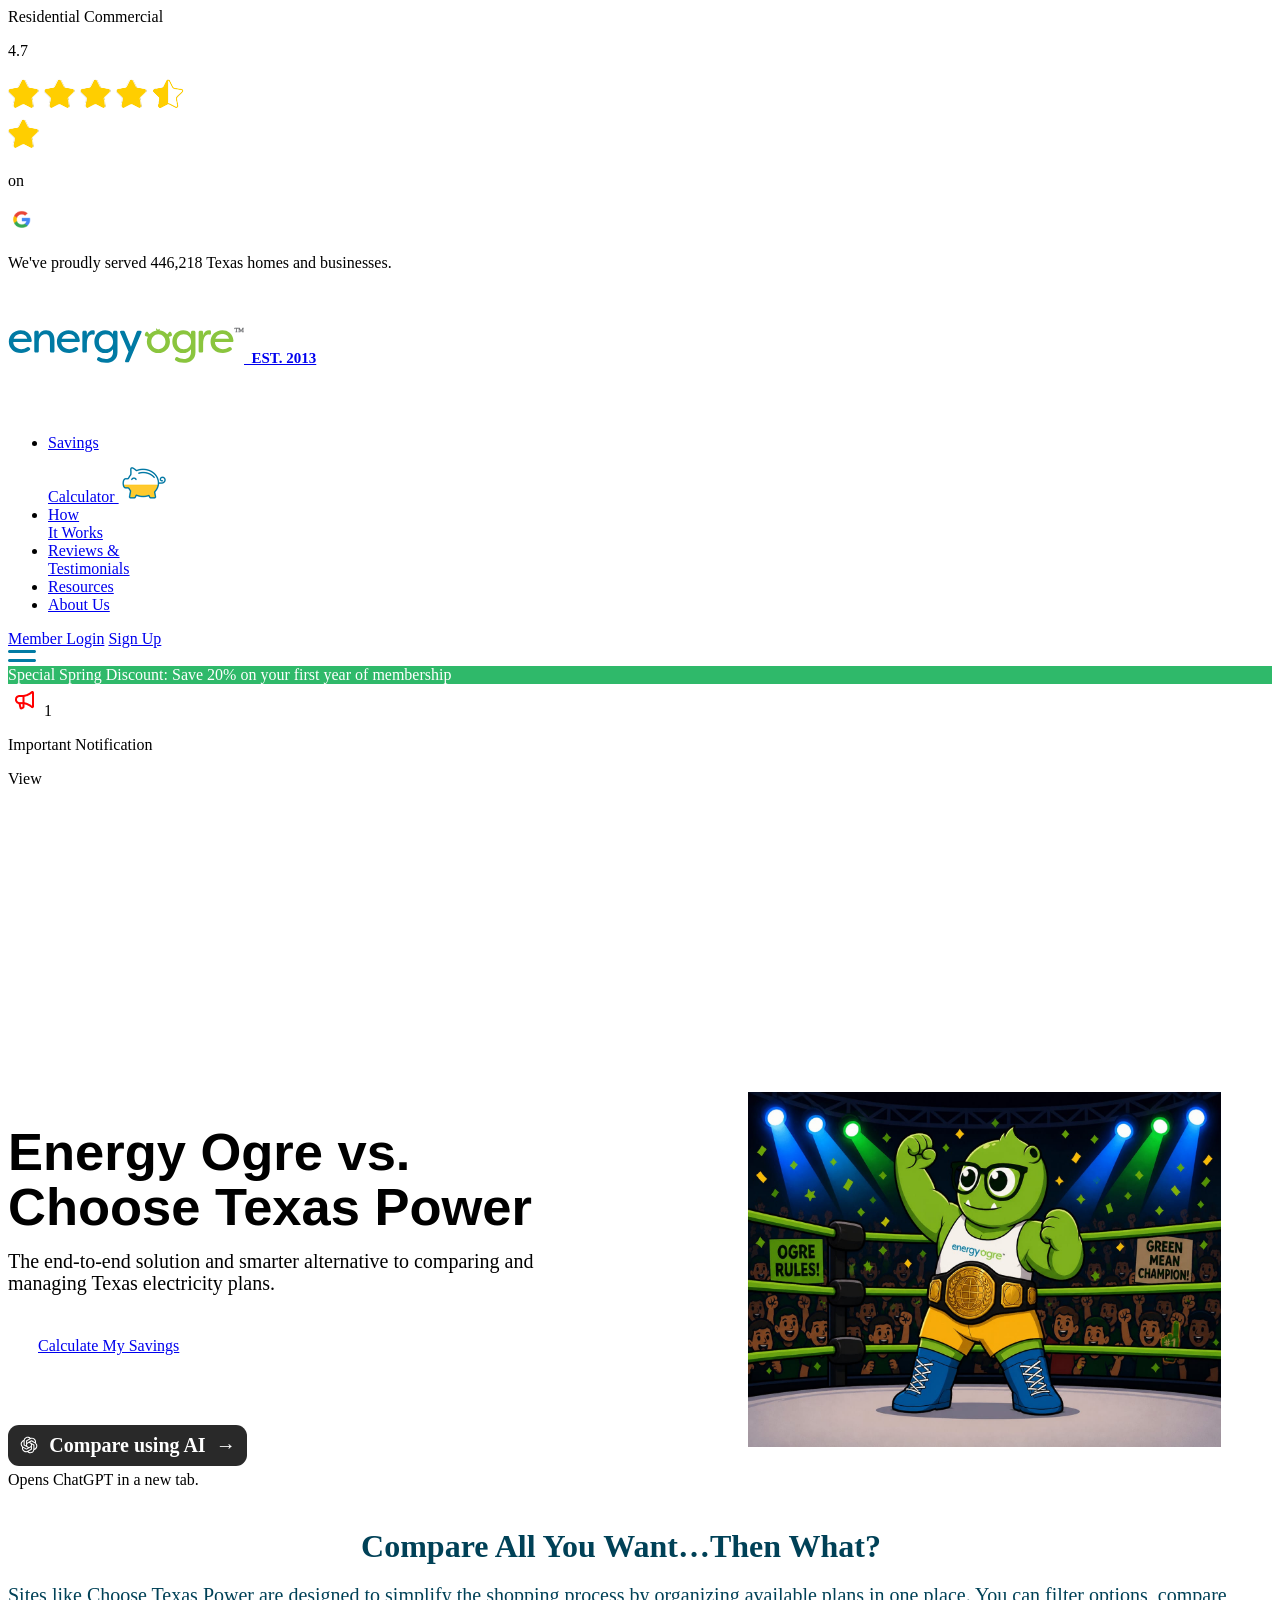
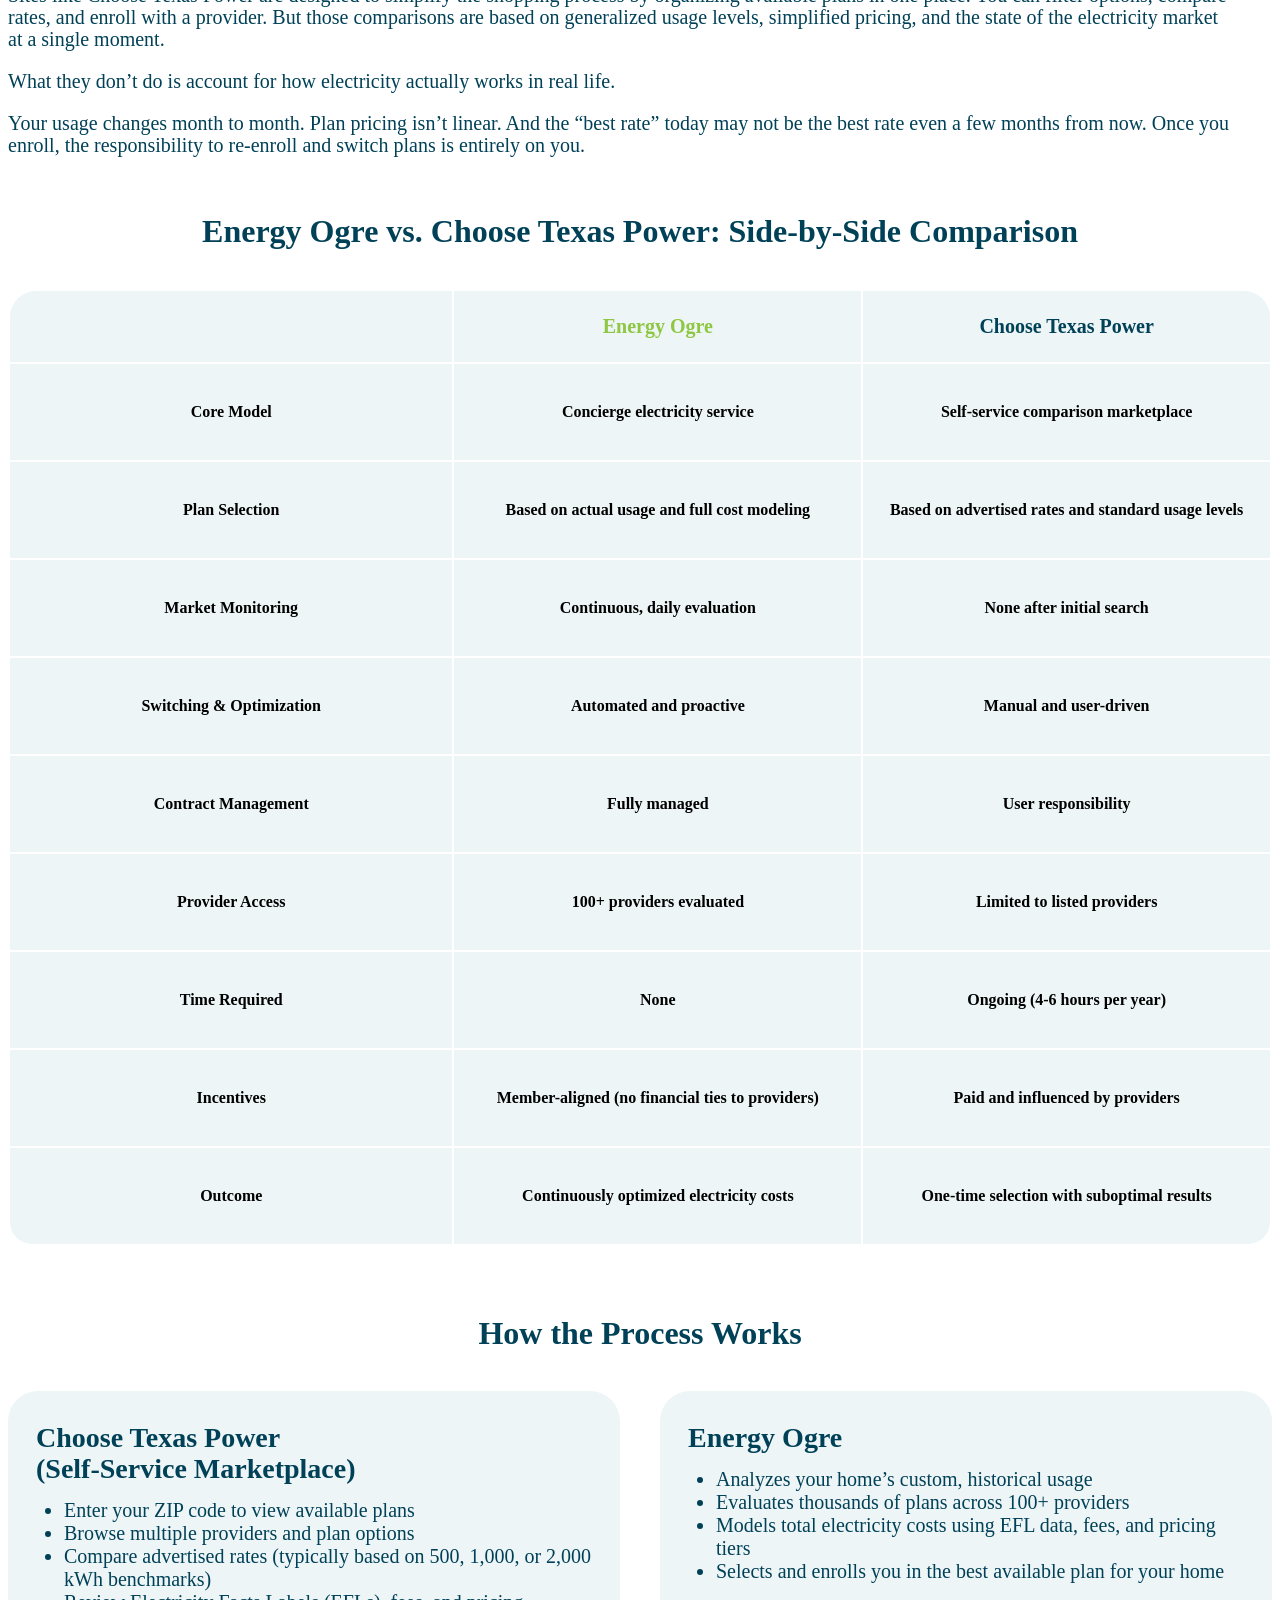
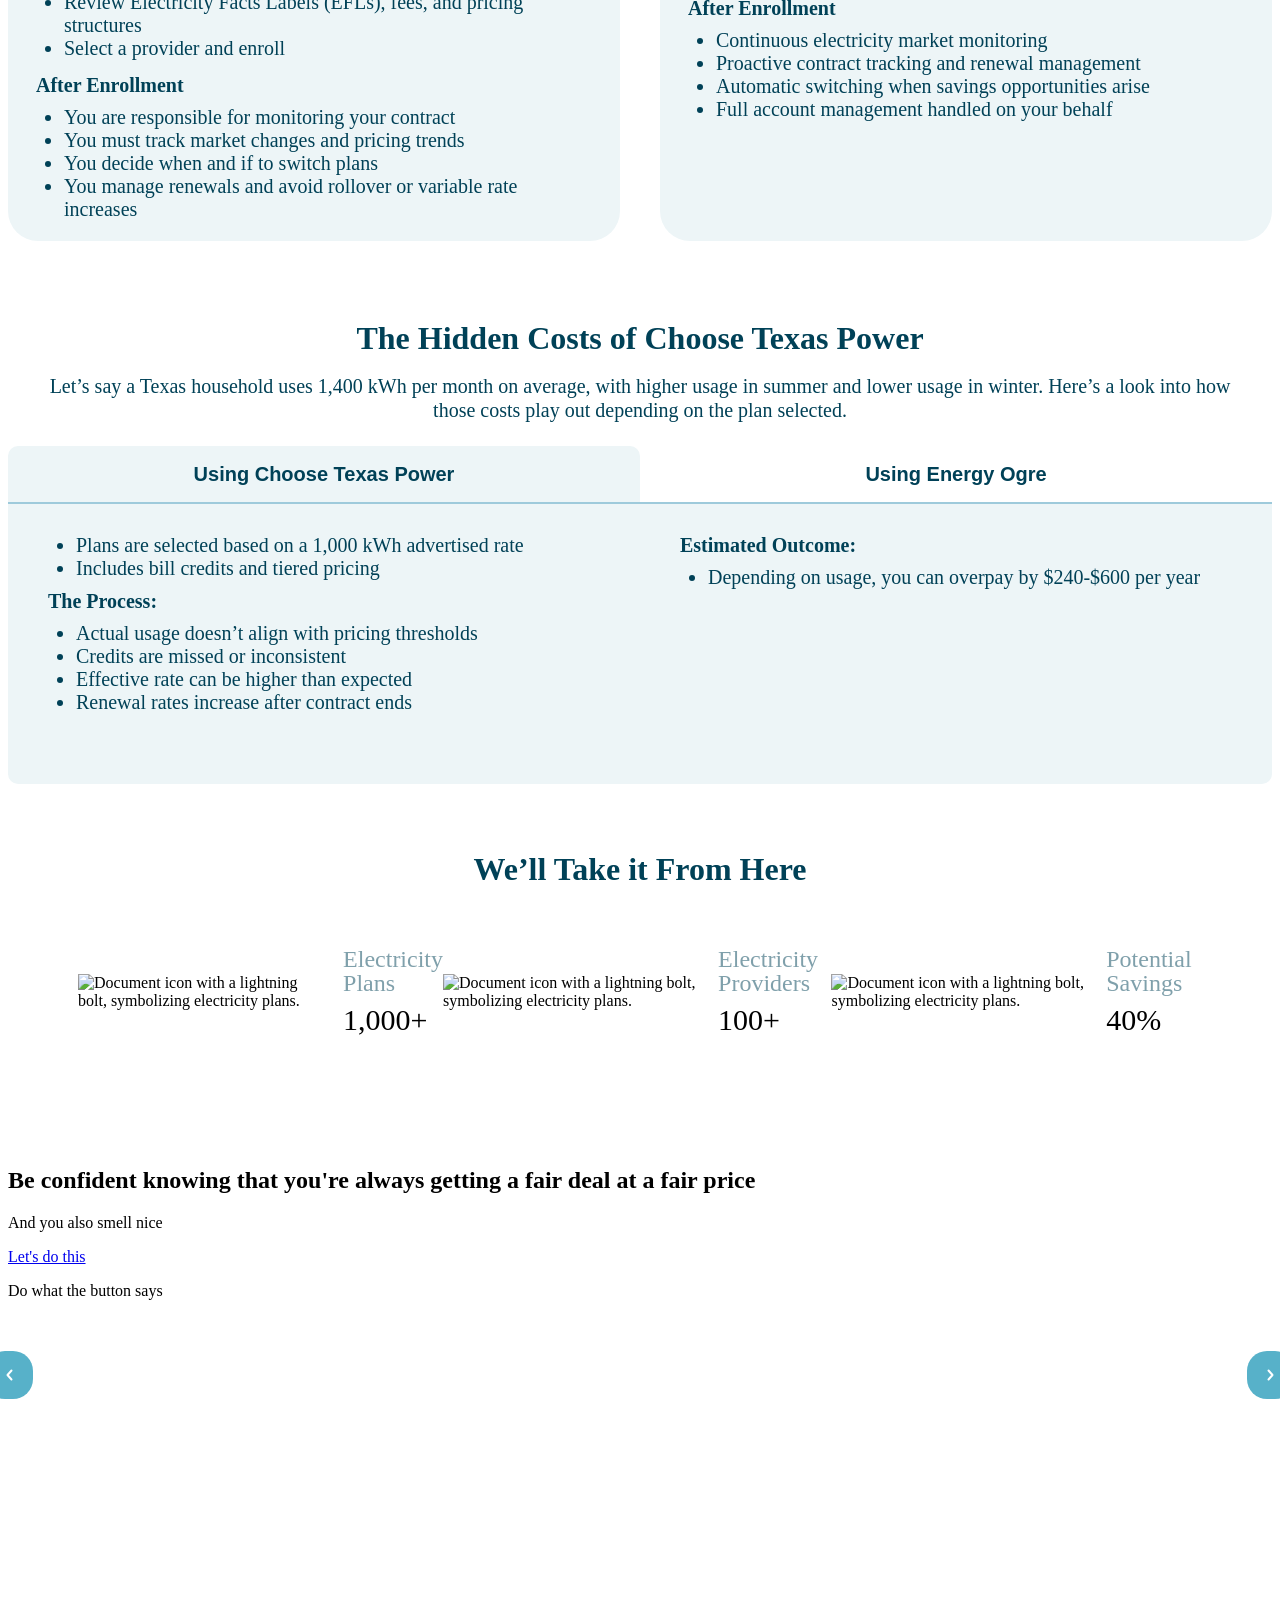
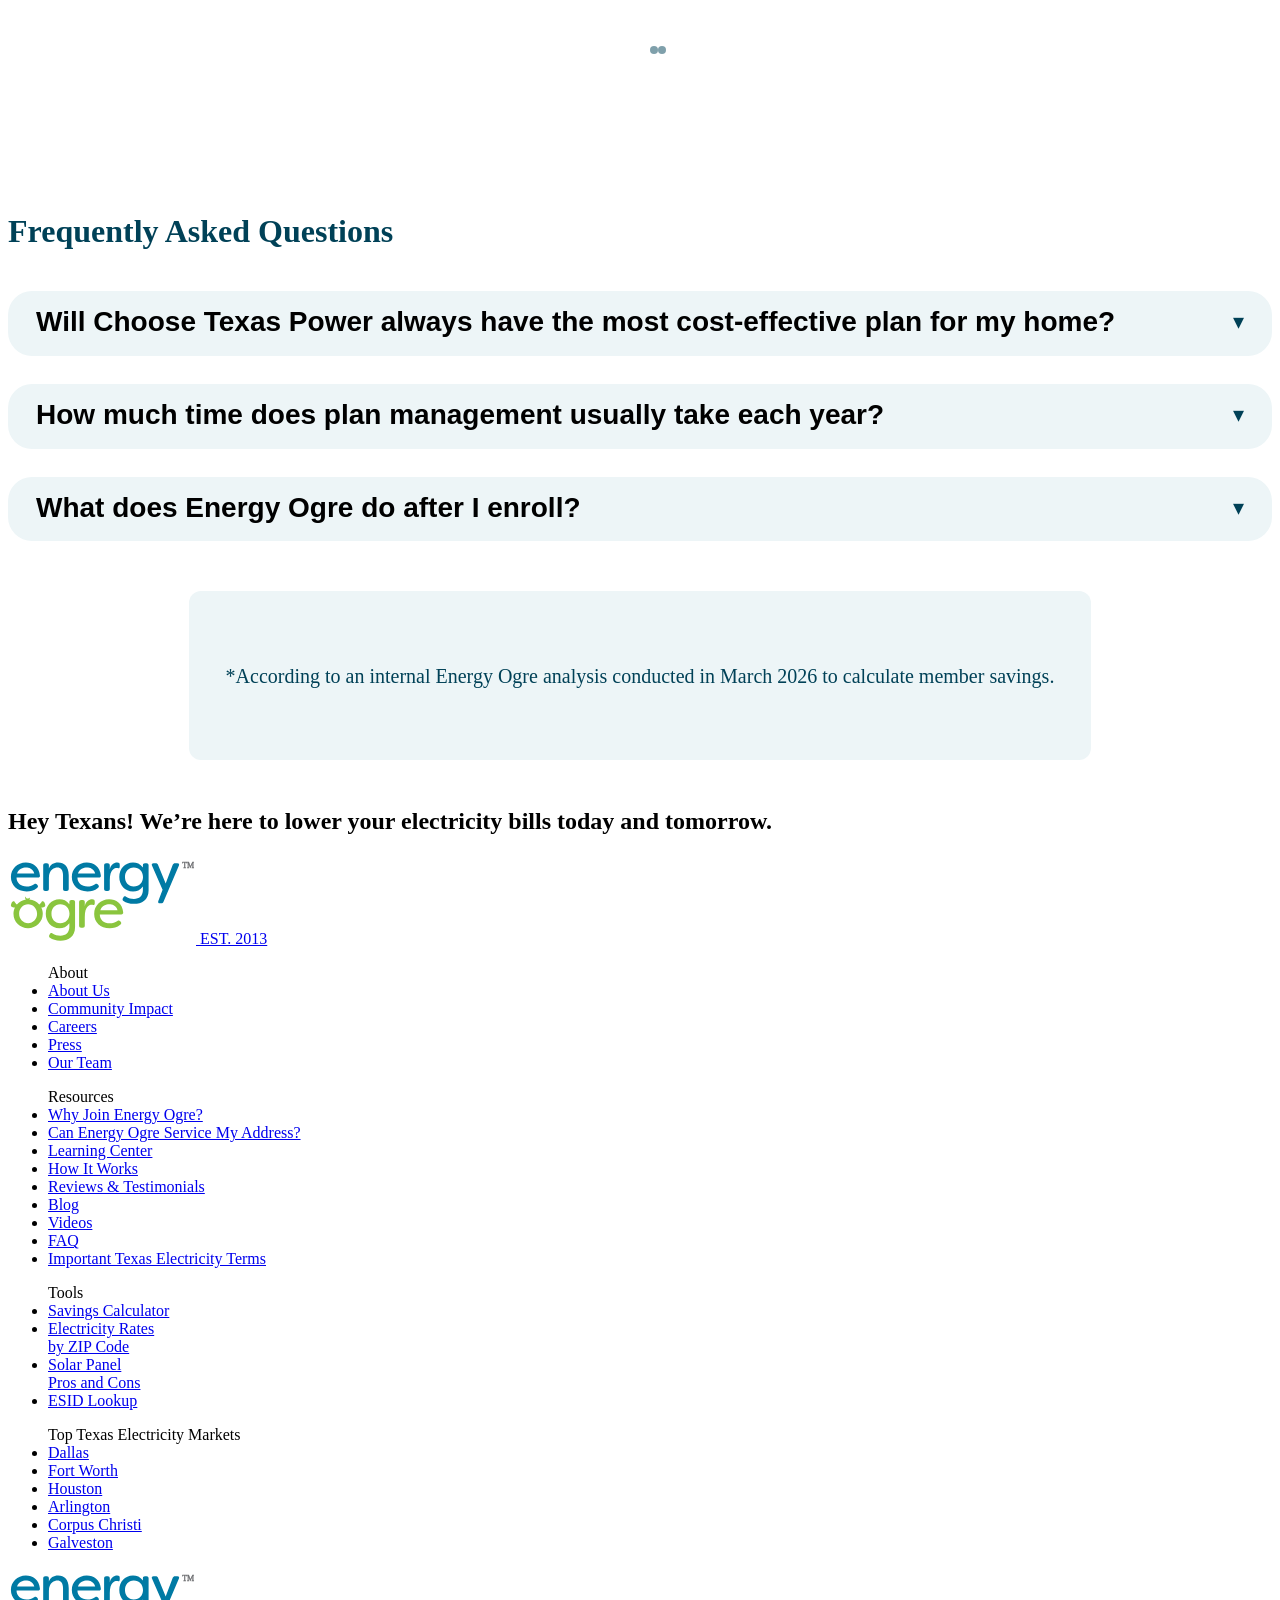
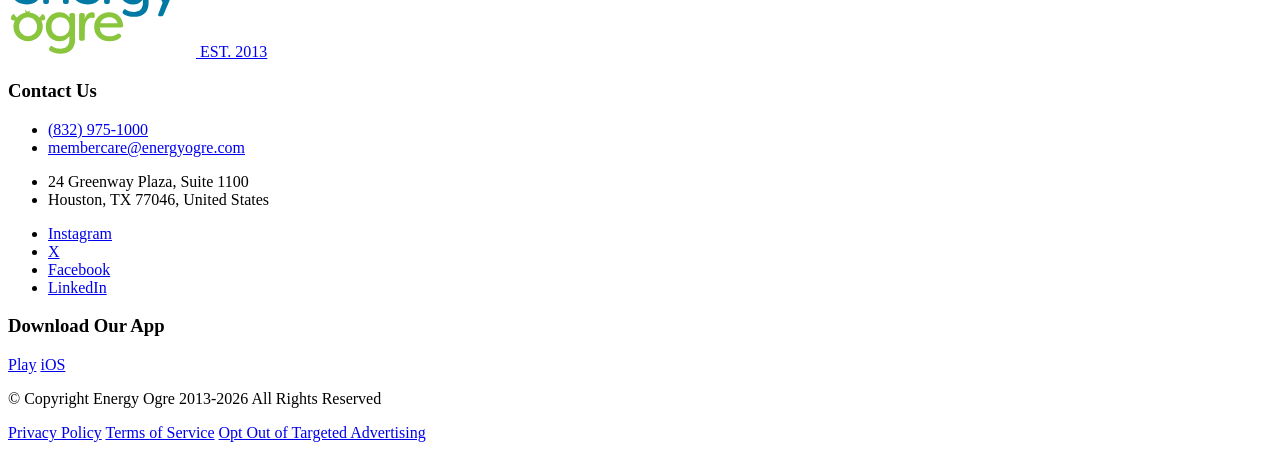
==== pages/energy-ogre-vs-choose-texas-power.html @ 975441cb "Page updates" ====
<!doctype html>
<html lang="en">
<head>
  <meta charset="utf-8">
  <meta name="viewport" content="width=device-width, initial-scale=1">
  <title>Energy Ogre vs. Choose Texas Power | Stop Overpaying for Electricity</title>
  <meta name="description" content="Compare Energy Ogre vs. Choose Texas Power and see why not using a management service may limit your savings.">
  <link rel="stylesheet" href="https://www.energyogre.com/Content/fonts/GT/style.min.css">
  <link rel="stylesheet" href="https://www.energyogre.com/Content/css/global.min.css?2026.4.29.2141">
  <link rel="stylesheet" href="https://www.energyogre.com/Content/css/aos.min.css?2026.4.29.2141">
  <link rel="stylesheet" href="https://www.energyogre.com/Content/css/swiper.min.css?2026.4.29.2141">
  <link rel="stylesheet" href="./shared-header-footer.css">
  <link rel="stylesheet" href="./templates.css">
</head>
<body class="page-shell choose-texas-power-page txu-page">
  <div data-shared-header></div>

  <main>
    <section class="hero-compare hero-compare--txu" data-aos="fade-up">
      <div class="container hero-grid hero-grid--txu">
        <div class="hero-copy hero-copy--txu">
          <h1>Energy Ogre vs.<br>Choose Texas Power</h1>
          <p class="large">The end-to-end solution and smarter alternative to comparing and managing Texas electricity plans.</p>
          <a class="btn btn-primary hero-btn-primary" href="https://www.energyogre.com/savings">Calculate My Savings</a>
          <div class="hero-ai-wrap">
            <a class="hero-ai-btn" href="https://chatgpt.com/" target="_blank" rel="noopener noreferrer">
              <img src="../assets/icon-openai-symbol.svg" alt="" aria-hidden="true">
              <span>Compare using AI</span>
              <span aria-hidden="true">→</span>
            </a>
            <p>Opens ChatGPT in a new tab.</p>
          </div>
        </div>
        <div class="hero-image-card">
          <img src="../assets/eo-1.jpg" alt="Energy Ogre mascot in boxing ring">
        </div>
      </div>
    </section>

    <section class="cmp-section cmp-section--context" data-aos="fade-up">
      <div class="container">
        <div class="comparison-context-block txu-context-block">
          <h2>Compare All You Want&hellip;Then What?</h2>
          <p>Sites like Choose Texas Power are designed to simplify the shopping process by organizing available plans in one place. You can filter options, compare rates, and enroll with a provider. But those comparisons are based on generalized usage levels, simplified pricing, and the state of the electricity market at a single moment.</p>
          <p>What they don&rsquo;t do is account for how electricity actually works in real life.</p>
          <p>Your usage changes month to month. Plan pricing isn&rsquo;t linear. And the &ldquo;best rate&rdquo; today may not be the best rate even a few months from now. Once you enroll, the responsibility to re-enroll and switch plans is entirely on you.</p>
        </div>
      </div>
    </section>

    <section class="cmp-section cmp-section--stack-intro" data-aos="fade-up">
      <div class="container stack-intro">
        <h2>Energy Ogre vs. Choose Texas Power: Side-by-Side Comparison</h2>
      </div>
    </section>

    <section class="cmp-section cmp-section--matrix" data-aos="fade-up">
      <div class="container">
        <div class="cmp-table-wrap">
          <table class="cmp-table cmp-table--feature cmp-table--matrix">
            <thead>
              <tr>
                <th></th>
                <th>Energy Ogre</th>
                <th>Choose Texas Power</th>
              </tr>
            </thead>
            <tbody>
              <tr>
                <td class="cmp-table-key">Core Model</td>
                <td><strong>Concierge electricity service</strong></td>
                <td><strong>Self-service comparison marketplace</strong></td>
              </tr>
              <tr>
                <td class="cmp-table-key">Plan Selection</td>
                <td><strong>Based on actual usage and full cost modeling</strong></td>
                <td><strong>Based on advertised rates and standard usage levels</strong></td>
              </tr>
              <tr>
                <td class="cmp-table-key">Market Monitoring</td>
                <td><strong>Continuous, daily evaluation</strong></td>
                <td><strong>None after initial search</strong></td>
              </tr>
              <tr>
                <td class="cmp-table-key">Switching &amp; Optimization</td>
                <td><strong>Automated and proactive</strong></td>
                <td><strong>Manual and user-driven</strong></td>
              </tr>
              <tr>
                <td class="cmp-table-key">Contract Management</td>
                <td><strong>Fully managed</strong></td>
                <td><strong>User responsibility</strong></td>
              </tr>
              <tr>
                <td class="cmp-table-key">Provider Access</td>
                <td><strong>100+ providers evaluated</strong></td>
                <td><strong>Limited to listed providers</strong></td>
              </tr>
              <tr>
                <td class="cmp-table-key">Time Required</td>
                <td><strong>None</strong></td>
                <td><strong>Ongoing (4-6 hours per year)</strong></td>
              </tr>
              <tr>
                <td class="cmp-table-key">Incentives</td>
                <td><strong>Member-aligned (no financial ties to providers)</strong></td>
                <td><strong>Paid and influenced by providers</strong></td>
              </tr>
              <tr>
                <td class="cmp-table-key">Outcome</td>
                <td><strong>Continuously optimized electricity costs</strong></td>
                <td><strong>One-time selection with suboptimal results</strong></td>
              </tr>
            </tbody>
          </table>
        </div>
      </div>
    </section>

    <section class="cmp-section cmp-section--process" data-aos="fade-up">
      <div class="container txu-process">
        <h2>How the Process Works</h2>
        <div class="txu-process-grid">
          <article class="txu-process-card">
            <h3>Choose Texas Power<br>(Self-Service Marketplace)</h3>
            <ul>
              <li>Enter your ZIP code to view available plans</li>
              <li>Browse multiple providers and plan options</li>
              <li>Compare advertised rates (typically based on 500, 1,000, or 2,000 kWh benchmarks)</li>
              <li>Review Electricity Facts Labels (EFLs), fees, and pricing structures</li>
              <li>Select a provider and enroll</li>
            </ul>
            <h4>After Enrollment</h4>
            <ul>
              <li>You are responsible for monitoring your contract</li>
              <li>You must track market changes and pricing trends</li>
              <li>You decide when and if to switch plans</li>
              <li>You manage renewals and avoid rollover or variable rate increases</li>
            </ul>
          </article>
          <article class="txu-process-card">
            <h3>Energy Ogre</h3>
            <ul>
              <li>Analyzes your home&rsquo;s custom, historical usage</li>
              <li>Evaluates thousands of plans across 100+ providers</li>
              <li>Models total electricity costs using EFL data, fees, and pricing tiers</li>
              <li>Selects and enrolls you in the best available plan for your home</li>
            </ul>
            <h4>After Enrollment</h4>
            <ul>
              <li>Continuous electricity market monitoring</li>
              <li>Proactive contract tracking and renewal management</li>
              <li>Automatic switching when savings opportunities arise</li>
              <li>Full account management handled on your behalf</li>
            </ul>
          </article>
        </div>
      </div>
    </section>

    <section class="cmp-section cmp-section--hidden-costs" data-aos="fade-up">
      <div class="container txu-hidden-costs">
        <h2>The Hidden Costs of Choose Texas Power</h2>
        <p class="txu-hidden-costs__intro">
          Let&rsquo;s say a Texas household uses 1,400 kWh per month on average, with higher usage in summer and lower usage in winter. Here&rsquo;s a look into how those costs play out depending on the plan selected.
        </p>
        <div class="txu-hidden-costs__tabs" role="tablist" aria-label="Usage comparison">
          <button class="txu-hidden-costs__tab txu-hidden-costs__tab--active" type="button" role="tab" aria-selected="true" aria-controls="ctp-hidden-costs-panel-site" id="ctp-hidden-costs-tab-site">Using Choose Texas Power</button>
          <button class="txu-hidden-costs__tab" type="button" role="tab" aria-selected="false" aria-controls="ctp-hidden-costs-panel-ogre" id="ctp-hidden-costs-tab-ogre">Using Energy Ogre</button>
        </div>
        <div class="txu-hidden-costs__panel txu-hidden-costs__panel--split txu-hidden-costs__panel--active" role="tabpanel" id="ctp-hidden-costs-panel-site" aria-labelledby="ctp-hidden-costs-tab-site">
          <div class="txu-hidden-costs__left">
            <ul>
              <li>Plans are selected based on a 1,000 kWh advertised rate</li>
              <li>Includes bill credits and tiered pricing</li>
            </ul>
            <h3>The Process:</h3>
            <ul>
              <li>Actual usage doesn&rsquo;t align with pricing thresholds</li>
              <li>Credits are missed or inconsistent</li>
              <li>Effective rate can be higher than expected</li>
              <li>Renewal rates increase after contract ends</li>
            </ul>
          </div>
          <div class="txu-hidden-costs__right">
            <h3>Estimated Outcome:</h3>
            <ul>
              <li>Depending on usage, you can overpay by $240-$600 per year</li>
            </ul>
          </div>
        </div>
        <div class="txu-hidden-costs__panel txu-hidden-costs__panel--split" role="tabpanel" id="ctp-hidden-costs-panel-ogre" aria-labelledby="ctp-hidden-costs-tab-ogre" hidden>
          <div class="txu-hidden-costs__left">
            <ul>
              <li>Plan selected based on your home&rsquo;s actual usage, not a single benchmark</li>
              <li>Total cost evaluated across seasonal usage around a 1,400 kWh monthly average</li>
            </ul>
            <h3>The Process:</h3>
            <ul>
              <li>Usage is modeled with EFL data, fees, and pricing tiers</li>
              <li>Misleading bill credits and gimmick plans are filtered out</li>
              <li>The market is reviewed continuously as conditions change</li>
              <li>Switching is handled automatically when savings justify it</li>
            </ul>
          </div>
          <div class="txu-hidden-costs__right">
            <h3>Estimated Outcome:</h3>
            <ul>
              <li>$974* saved per year depending on home size and usage</li>
              <li>More consistent cost across high and low usage months</li>
              <li>Fewer pricing surprises during peak periods</li>
            </ul>
          </div>
        </div>
      </div>
    </section>

    <section class="cmp-section cmp-section--handoff" data-aos="fade-up">
      <div class="container handoff-intro">
        <h2>We&rsquo;ll Take it From Here</h2>
      </div>
    </section>

    <section class="numbers" data-aos="fade-up">
      <div class="container">
        <div class="numbers-wrapper">
          <div class="numbers__item">
            <img src="https://www.energyogre.com/Content/images/icon-electricity-plans.svg" alt="Document icon with a lightning bolt, symbolizing electricity plans.">
            <div>
              <p>Electricity Plans</p>
              <div class="h4-seo">1,000+</div>
            </div>
          </div>
          <div class="numbers__item">
            <img src="https://www.energyogre.com/Content/images/icon-electricity-providers.svg" alt="Document icon with a lightning bolt, symbolizing electricity plans.">
            <div>
              <p>Electricity Providers</p>
              <div class="h4-seo">100+</div>
            </div>
          </div>
          <div class="numbers__item">
            <img src="https://www.energyogre.com/Content/images/icon-save-up.svg" alt="Document icon with a lightning bolt, symbolizing electricity plans.">
            <div>
              <p>Potential Savings</p>
              <div class="h4-seo">40%</div>
            </div>
          </div>
        </div>
      </div>
    </section>

    <section class="problems aos-init aos-animate" data-aos="fade-up">
        <div class="container convincer-container">
        <div class="problems-slider swiper-container-fade swiper-container-initialized swiper-container-horizontal">
            <div class="swiper-wrapper" style="transition-duration: 0ms;">
    <div class="swiper-slide swiper-slide-active" style="width: 1160px; opacity: 1; transform: translate3d(0px, 0px, 0px); transition-duration: 0ms;">
                        <div class="propose" id="propose-container">
                            <h2>Be confident knowing that  you're always getting a fair deal at a fair price</h2>
                            <p class="large">
                                And you also smell nice
                            </p>
                            <div class="propose-button">
                                <a href="/join/step1" class="btn btn-primary">Let's do this</a>
                                <p class="description">Do what the button says</p>
                            </div>
                        </div>
                    </div>
    <div class="swiper-slide swiper-slide-next" style="width: 1160px; opacity: 0; transform: translate3d(-1160px, 0px, 0px); transition-duration: 0ms;">
                        <div class="propose" id="propose-container">
                            <h2>We are only paid by our members, so  our sole priority is you</h2>
                            <p class="large">
                                And you look nice today
                            </p>
                            <div class="propose-button">
                                <a href="/join/step1" class="btn btn-primary">Click Me</a>
                                <p class="description">Do it. Do it now.</p>
                            </div>
                        </div>
                    </div>
    <div class="swiper-slide" style="width: 1160px; opacity: 0; transform: translate3d(-2320px, 0px, 0px); transition-duration: 0ms;">
                        <div class="propose" id="propose-container">
                            <h2>Join thousands of other Texans who are saving a bundle on their electricity bills</h2>
                            <p class="large">
                                We're not magicians, just math nerds
                            </p>
                            <div class="propose-button">
                                <a href="/join/step1" class="btn btn-primary">Let's Go!</a>
                                <p class="description">Just click it already</p>
                            </div>
                        </div>
                    </div>
            </div>
            <div class="navigation">
                <div class="prev swiper-button-disabled" tabindex="-1" role="button" aria-label="Previous slide" aria-disabled="true">
                    <svg width="62px" height="62px" viewBox="0 0 62 62" version="1.1" xmlns="http://www.w3.org/2000/svg" xmlns:xlink="http://www.w3.org/1999/xlink">
                        <title>next</title>
                        <g id="Page-1" stroke="none" stroke-width="1" fill="none" fill-rule="evenodd">
                            <g id="UI_Home_Page" transform="translate(-110.000000, -4996.000000)">
                                <g id="9_We-will-solve-all-your--problems-for-you-do-not-worry." transform="translate(110.000000, 4817.000000)">
                                    <g id="next" transform="translate(0.000000, 179.000000)">
                                        <path d="M35,0 L27,0 C12.0883118,0 0,12.0883118 0,27 L0,35 C0,49.9116882 12.0883118,62 27,62 L35,62 C49.9116882,62 62,49.9116882 62,35 L62,27 C62,12.0883118 49.9116882,0 35,0 Z" id="Rectangle" fill="#FFFFFF" fill-rule="nonzero"></path>
                                        <rect id="Rectangle" fill="#57b1c9" x="7" y="7" width="48" height="48" rx="20"></rect>
                                        <polyline id="arrow" stroke="#FFFFFF" stroke-width="2" stroke-linecap="round" stroke-linejoin="round" transform="translate(31.500000, 31.000000) rotate(-90.000000) translate(-31.500000, -31.000000) " points="27 33 31.5243012 29 36 33"></polyline>
                                    </g>
                                </g>
                            </g>
                        </g>
                    </svg>
                </div>
                <div class="next" tabindex="0" role="button" aria-label="Next slide" aria-disabled="false">
                    <svg width="62px" height="62px" viewBox="0 0 62 62" version="1.1" xmlns="http://www.w3.org/2000/svg" xmlns:xlink="http://www.w3.org/1999/xlink">
                        <title>next</title>
                        <g id="Page-1" stroke="none" stroke-width="1" fill="none" fill-rule="evenodd">
                            <g id="UI_Home_Page" transform="translate(-1268.000000, -4996.000000)">
                                <g id="9_We-will-solve-all-your--problems-for-you-do-not-worry." transform="translate(110.000000, 4817.000000)">
                                    <g id="next" transform="translate(1158.000000, 179.000000)">
                                        <path d="M35,0 L27,0 C12.0883118,0 0,12.0883118 0,27 L0,35 C0,49.9116882 12.0883118,62 27,62 L35,62 C49.9116882,62 62,49.9116882 62,35 L62,27 C62,12.0883118 49.9116882,0 35,0 Z" id="Rectangle" fill="#FFFFFF" fill-rule="nonzero" transform="translate(31.000000, 31.000000) rotate(-180.000000) translate(-31.000000, -31.000000) "></path>
                                        <rect id="Rectangle" fill="#57b1c9" transform="translate(31.000000, 31.000000) rotate(-180.000000) translate(-31.000000, -31.000000) " x="7" y="7" width="48" height="48" rx="20"></rect>
                                        <polyline id="arrow" stroke="#FFFFFF" stroke-width="2" stroke-linecap="round" stroke-linejoin="round" transform="translate(30.500000, 31.000000) rotate(-270.000000) translate(-30.500000, -31.000000) " points="26 33 30.5243012 29 35 33"></polyline>
                                    </g>
                                </g>
                            </g>
                        </g>
                    </svg>
                </div>
            </div>
            <div class="pagination swiper-pagination-clickable swiper-pagination-bullets"><span class="swiper-pagination-bullet swiper-pagination-bullet-active" tabindex="0" role="button" aria-label="Go to slide 1"></span><span class="swiper-pagination-bullet" tabindex="0" role="button" aria-label="Go to slide 2"></span><span class="swiper-pagination-bullet" tabindex="0" role="button" aria-label="Go to slide 3"></span></div>
        <span class="swiper-notification" aria-live="assertive" aria-atomic="true"></span></div>
    </div>
    </section>

    <section class="cmp-section cmp-section--txu-faq" data-aos="fade-up">
      <div class="container txu-faq">
        <h2>Frequently Asked Questions</h2>
        <div class="txu-faq-list">
          <div class="txu-faq-item">
            <button class="txu-faq-toggle" type="button" aria-expanded="false">
              <span class="txu-faq-question">Will Choose Texas Power always have the most cost-effective plan for my home?</span>
            </button>
            <p class="txu-faq-answer">Lorem ipsum dolor sit amet, consectetur adipiscing elit. Integer posuere erat a ante venenatis dapibus posuere velit aliquet.</p>
          </div>
          <div class="txu-faq-item">
            <button class="txu-faq-toggle" type="button" aria-expanded="false">
              <span class="txu-faq-question">How much time does plan management usually take each year?</span>
            </button>
            <p class="txu-faq-answer">Lorem ipsum dolor sit amet, consectetur adipiscing elit. Donec ullamcorper nulla non metus auctor fringilla.</p>
          </div>
          <div class="txu-faq-item">
            <button class="txu-faq-toggle" type="button" aria-expanded="false">
              <span class="txu-faq-question">What does Energy Ogre do after I enroll?</span>
            </button>
            <p class="txu-faq-answer">Lorem ipsum dolor sit amet, consectetur adipiscing elit. Maecenas faucibus mollis interdum et posuere consectetur est at lobortis.</p>
          </div>
        </div>
      </div>
    </section>

    <section class="cmp-section cmp-section--data-footnote" data-aos="fade-up">
      <div class="container">
        <div class="data-footnote-card">
          <p>*According to an internal Energy Ogre analysis conducted in March 2026 to calculate member savings.</p>
        </div>
      </div>
    </section>
  </main>

  <div data-shared-footer></div>
  <script src="./shared-header-footer.js"></script>
  <script src="https://www.energyogre.com/Content/js/swiper.js?2026.4.29.2141"></script>
  <script src="https://www.energyogre.com/Content/js/aos.js?2026.4.29.2141"></script>
  <script>
    AOS.init({
      duration: 600,
      once: true
    });
    (function initHeroBillCountUp() {
      const amountNodes = document.querySelectorAll('.hero-bill-amount');
      if (!amountNodes.length) return;

      function animateAmount(node) {
        const rawText = node.textContent.trim();
        const hasDollar = rawText.includes('$');
        const numericTarget = Number(rawText.replace(/[^0-9]/g, ''));
        if (!numericTarget) return;

        const durationMs = 1400;
        const startMs = performance.now();

        function formatValue(value) {
          const rounded = Math.round(value);
          const withCommas = rounded.toLocaleString();
          return hasDollar ? `$${withCommas}` : withCommas;
        }

        function step(nowMs) {
          const progress = Math.min((nowMs - startMs) / durationMs, 1);
          const eased = 1 - Math.pow(1 - progress, 3);
          node.textContent = formatValue(numericTarget * eased);
          if (progress < 1) requestAnimationFrame(step);
        }

        requestAnimationFrame(step);
      }

      const observer = new IntersectionObserver((entries, obs) => {
        entries.forEach((entry) => {
          if (!entry.isIntersecting) return;
          animateAmount(entry.target);
          obs.unobserve(entry.target);
        });
      }, { threshold: 0.45 });

      amountNodes.forEach((node) => observer.observe(node));
    })();
    (function initTxuHiddenCostsTabs() {
      const tabButtons = document.querySelectorAll('.txu-hidden-costs__tab[role="tab"]');
      const panels = document.querySelectorAll('.txu-hidden-costs__panel[role="tabpanel"]');
      if (!tabButtons.length || !panels.length) return;

      function activateTab(activeButton) {
        tabButtons.forEach((button) => {
          const isActive = button === activeButton;
          button.classList.toggle('txu-hidden-costs__tab--active', isActive);
          button.setAttribute('aria-selected', isActive ? 'true' : 'false');
        });

        panels.forEach((panel) => {
          const shouldShow = panel.id === activeButton.getAttribute('aria-controls');
          panel.classList.toggle('txu-hidden-costs__panel--active', shouldShow);
          panel.hidden = !shouldShow;
        });
      }

      tabButtons.forEach((button) => {
        button.addEventListener('click', () => activateTab(button));
      });
    })();
    (function initTxuFaqAccordion() {
      const faqItems = document.querySelectorAll('.txu-faq-item');
      if (!faqItems.length) return;

      faqItems.forEach((item) => {
        const toggle = item.querySelector('.txu-faq-toggle');
        if (!toggle) return;
        toggle.addEventListener('click', () => {
          const isOpen = item.classList.toggle('is-open');
          toggle.setAttribute('aria-expanded', isOpen ? 'true' : 'false');
        });
      });
    })();
    new Swiper('.problems-slider', {
      effect: 'fade',
      fadeEffect: { crossFade: true },
      speed: 500,
      autoHeight: true,
      navigation: {
        nextEl: '.problems .next',
        prevEl: '.problems .prev'
      },
      pagination: {
        el: '.problems .pagination',
        clickable: true
      }
    });
  </script>
</body>
</html>
---- pages/shared-header-footer.css ----
/* Intentionally minimal: rely on Energy Ogre global stylesheet for exact header/footer rendering. */
.zip-wrapper {
  background-color: var(--icon-background);
  border-radius: 30px;
  padding: 5px 35px 10px;
}
---- pages/templates.css ----
.page-shell {
  background: #fff;
}

.hero-compare {
  background: #edf5f7;
  padding: 42px 0;
}

.hero-compare--wireframe {
  background: #fff;
  padding: 46px 0 58px;
}

.hero-grid {
  align-items: center;
  display: grid;
  gap: 24px;
  grid-template-columns: 1.2fr 0.8fr;
}

.hero-grid--wireframe {
  gap: 36px;
  grid-template-columns: 1fr 1fr;
}

.hero-compare--txu,
.choose-texas-power-page .hero-compare--txu {
  background: #fff;
  padding: 30px 0;
}

.hero-grid--txu {
  align-items: center;
  gap: 33px;
  grid-template-columns: 656px minmax(0, 1fr);
}

.hero-copy--txu h1 {
  font-family: Arial, sans-serif;
  font-size: 50px;
  font-weight: 700;
  line-height: 1;
  margin-bottom: 25px;
  max-width: 580px;
}

.hero-copy--txu .large {
  font-size: 20px;
  line-height: 1.1;
  margin-bottom: 25px;
  max-width: 564px;
}

.hero-btn-primary {
  border-radius: 20px;
  display: inline-flex;
  min-height: 58px;
  padding: 18px 30px;
}

.hero-ai-wrap {
  margin-top: 12px;
  max-width: 239px;
}

.hero-ai-btn {
  align-items: center;
  background: #292929;
  border-radius: 11px;
  color: #fff;
  display: inline-flex;
  font-size: 20px;
  font-weight: 700;
  gap: 10px;
  height: 41px;
  justify-content: center;
  text-decoration: none;
  width: 100%;
}

.hero-ai-btn img {
  height: 20px;
  width: 20px;
}

.hero-ai-wrap p {
  color: #000;
  font-size: 16px;
  line-height: 1.2;
  margin: 4px 0 0;
}

.hero-image-card {
  align-items: center;
  display: flex;
  justify-content: center;
  min-height: 355px;
  padding-bottom: 30px;
}

.hero-image-card img {
  max-height: 355px;
  max-width: 100%;
  object-fit: contain;
}

.hero-copy h1 {
  font-size: clamp(44px, 4.1vw, 60px);
  line-height: 1.05;
  margin-bottom: 16px;
}

.hero-copy .large {
  margin-top: 0;
  max-width: 540px;
}

.hero-card {
  background: #fff;
  border-radius: 20px;
  box-shadow: 0 8px 24px rgba(0, 65, 87, 0.1);
  padding: 20px;
}

.hero-card img {
  border-radius: 12px;
  width: 100%;
}

.hero-bill-card {
  background: #edf5f7;
  border-radius: 24px;
  display: grid;
  grid-template-columns: 1fr 1fr;
  overflow: hidden;
}

.hero-bill-col {
  min-height: 246px;
  padding: 24px 18px;
  text-align: center;
}

.hero-bill-col--with-badge {
  position: relative;
}

.hero-bill-badge {
  color: #004157;
  font-size: 16px;
  font-weight: 400;
  line-height: 1;
  position: absolute;
  right: 14px;
  top: 14px;
}

.hero-bill-col + .hero-bill-col {
  border-left: 2px solid #f4f8f9;
}

.hero-bill-amount {
  font-family: Arial, sans-serif;
  font-size: clamp(54px, 4.3vw, 72px);
  font-weight: 700;
  line-height: 1;
  margin: 0 0 14px;
}

.hero-bill-amount--green {
  color: #8ec742;
}

.hero-bill-amount--red {
  color: #f92b2b;
}

.hero-bill-label {
  color: #004157;
  font-size: clamp(18px, 1.65vw, 30px);
  font-weight: 700;
  line-height: 1.18;
  margin: 0 auto;
  max-width: 280px;
}

.cmp-section {
  padding: 40px 0;
}

.cmp-section--context {
  padding: 34px 0 28px;
}

.comparison-context-block {
  color: #004157;
  max-width: 1224px;
}

.comparison-context-block p {
  font-size: 32px;
  line-height: 1.22;
  margin: 0 0 22px;
}

.comparison-context-block p:last-child {
  margin-bottom: 0;
}

.txu-page .cmp-section--context {
  padding: 10px 0;
}

.txu-context-block {
  max-width: 1226px;
  text-align: left;
}

.txu-context-block h2 {
  font-size: 32px;
  font-weight: 700;
  line-height: 1.1;
  margin: 0 0 20px;
  text-align: center;
}

.txu-context-block p {
  font-size: 20px;
  line-height: 1.1;
  margin: 0 0 20px;
}

.txu-process {
  color: #004157;
}

.txu-process h2 {
  font-size: 32px;
  font-weight: 700;
  line-height: 1.1;
  margin: 0 0 40px;
  text-align: center;
}

.txu-process-grid {
  display: grid;
  gap: 40px;
  grid-template-columns: repeat(2, minmax(0, 1fr));
}

.txu-process-card {
  background: #edf5f7;
  border-radius: 30px;
  padding: 32px 28px 20px;
}

.txu-process-card h3 {
  font-size: 28px;
  font-weight: 700;
  line-height: 1.1;
  margin: 0 0 14px;
}

.txu-process-card h4 {
  font-size: 20px;
  font-weight: 700;
  line-height: 1.1;
  margin: 14px 0 10px;
}

.txu-process-card ul {
  list-style: disc;
  margin: 0 0 0 28px;
  padding: 0;
}

.txu-process-card li {
  font-size: 20px;
  line-height: 1.15;
  margin: 0;
}

.txu-hidden-costs {
  color: #004157;
}

.txu-hidden-costs h2 {
  font-size: 32px;
  font-weight: 700;
  line-height: 1.1;
  margin: 0 0 18px;
  text-align: center;
}

.txu-hidden-costs__intro {
  font-size: 20px;
  line-height: 1.2;
  margin: 0 auto 24px;
  max-width: 1225px;
  text-align: center;
}

.txu-hidden-costs__tabs {
  display: grid;
  grid-template-columns: 1fr 1fr;
}

.txu-hidden-costs__tab {
  align-items: center;
  background: transparent;
  border-bottom: 2px solid #9ecadb;
  border-left: 0;
  border-right: 0;
  border-top: 0;
  color: #004157;
  cursor: pointer;
  display: flex;
  font-size: 20px;
  font-weight: 700;
  justify-content: center;
  min-height: 58px;
  padding: 10px;
}

.txu-hidden-costs__tab--active {
  background: #edf5f7;
  border-top-left-radius: 10px;
  border-top-right-radius: 10px;
}

.txu-hidden-costs__panel {
  background: #edf5f7;
  border-bottom-left-radius: 10px;
  border-bottom-right-radius: 10px;
  display: none;
  min-height: 220px;
  padding: 30px 40px;
}

.txu-hidden-costs__panel--active {
  display: block;
}

.txu-hidden-costs__panel--split.txu-hidden-costs__panel--active {
  display: grid;
  gap: 40px 80px;
  grid-template-columns: 1fr 1fr;
}

.txu-hidden-costs__right h3:first-child {
  margin-top: 0;
}

.txu-hidden-costs__panel h3 {
  font-size: 20px;
  font-weight: 700;
  line-height: 1.1;
  margin: 10px 0 10px;
}

.txu-hidden-costs__panel ul {
  list-style: disc;
  margin: 0 0 0 28px;
  padding: 0;
}

.txu-hidden-costs__panel li {
  font-size: 20px;
  line-height: 1.15;
}

.txu-faq h2 {
  color: #004157;
  font-size: 32px;
  font-weight: 700;
  line-height: 1.1;
  margin: 0 0 42px;
}

.txu-faq-list {
  display: flex;
  flex-direction: column;
  gap: 28px;
}

.txu-faq-item {
  background: #edf5f7;
  border-radius: 24px;
  color: #004157;
  padding: 16px 28px 18px;
}

.txu-faq-toggle {
  align-items: center;
  background: transparent;
  border: 0;
  cursor: pointer;
  display: flex;
  justify-content: space-between;
  padding: 0;
  text-align: left;
  width: 100%;
}

.txu-faq-toggle::after {
  color: #004157;
  content: "▾";
  flex: 0 0 auto;
  font-size: 22px;
  line-height: 1;
  margin-left: 16px;
  transform: rotate(0deg);
  transition: transform 0.2s ease;
}

.txu-faq-question {
  display: block;
  font-size: 28px;
  font-weight: 700;
  line-height: 1.1;
  margin: 0;
}

.txu-faq-answer {
  display: none;
  font-size: 18px;
  line-height: 1.35;
  margin: 10px 0 0;
}

.txu-faq-item.is-open .txu-faq-answer {
  display: block;
}

.txu-faq-item.is-open .txu-faq-toggle::after {
  transform: rotate(180deg);
}

.cmp-section.alt {
  background: #edf5f7;
}

.cmp-section--advocate {
  padding: 52px 0;
}

.cmp-section--stack-intro {
  background: #fff;
  padding: 48px 0 28px;
}

.stack-intro {
  color: #004157;
  text-align: center;
}

.stack-intro h2 {
  font-size: 32px;
  font-weight: 700;
  line-height: 1.1;
  margin: 0 0 12px;
}

.stack-intro p {
  font-size: 32px;
  line-height: 1.12;
  margin: 0;
}

.cmp-section--matrix {
  background: #fff;
  padding: 0 0 30px;
}

.cmp-section--handoff {
  background: #fff;
  padding: 28px 0 10px;
}

.handoff-intro {
  text-align: center;
}

.handoff-intro h2 {
  color: #004157;
  font-size: 32px;
  font-weight: 700;
  line-height: 1.1;
  margin: 0;
}

.numbers-wrapper {
  background-color: var(--highlighted-area-background);
  border-radius: 30px;
  display: flex;
  justify-content: space-between;
  padding: 50px 70px;
}

.numbers-wrapper--four-up {
  display: grid;
  gap: 26px 36px;
  grid-template-columns: repeat(2, minmax(0, 1fr));
}

.numbers {
  margin-bottom: 60px;
}

.numbers__item {
  align-items: center;
  display: flex;
}

.numbers__item img,
.numbers__item svg {
  margin-right: 20px;
}

.numbers__item p {
  margin-bottom: 8px;
  margin-top: 0;
}

.numbers .h4-seo {
  font-size: 1.875rem;
  margin: 0;
}

.numbers__item p {
  color: rgba(0, 65, 87, 0.5);
  font-size: 24px;
  line-height: 1;
}

.cmp-section--comparison-sites {
  padding: 20px 0 70px;
}

.comparison-sites {
  color: #004157;
  text-align: center;
}

.comparison-sites h2 {
  font-size: 32px;
  font-weight: 700;
  line-height: 1.1;
  margin: 0 0 20px;
}

.comparison-sites__intro {
  font-size: 20px;
  line-height: 1.1;
  margin: 0 auto 28px;
  max-width: 1260px;
}

.comparison-sites__list {
  list-style: none;
  margin: 0 auto;
  max-width: 420px;
  padding: 0;
  text-align: left;
}

.comparison-sites__list li {
  align-items: center;
  display: flex;
  gap: 12px;
  margin: 0 0 20px;
}

.comparison-sites__list li:last-child {
  margin-bottom: 0;
}

.comparison-sites__list img {
  flex: 0 0 35px;
  height: 29px;
  width: 35px;
}

.comparison-sites__list span {
  font-size: 34px;
  font-weight: 700;
  line-height: 1.15;
}

.cmp-section--data-footnote {
  padding: 10px 0 28px;
}

.data-footnote-card {
  background: #edf5f7;
  border-radius: 12px;
  margin: 0 auto;
  max-width: 854px;
  min-height: 149px;
  align-items: center;
  display: flex;
  justify-content: center;
  padding: 10px 24px;
}

.data-footnote-card p {
  color: #004157;
  font-size: 20px;
  line-height: 1.3;
  margin: 0;
  text-align: center;
}

.cmp-section--autopilot {
  background: #fff;
  padding: 18px 0 26px;
}

.autopilot-intro {
  color: #004157;
  margin-bottom: 30px;
  text-align: center;
}

.autopilot-intro h2 {
  font-size: 32px;
  font-weight: 700;
  line-height: 1.1;
  margin: 0 0 14px;
}

.autopilot-intro p {
  font-size: 20px;
  line-height: 1.2;
  margin: 0;
}

.autopilot-grid {
  display: grid;
  gap: 24px;
  grid-template-columns: repeat(2, minmax(0, 1fr));
  width: 100%;
}

.autopilot-card {
  background: #edf5f7;
  border-radius: 34px;
  color: #004157;
  padding: 20px 24px 24px;
}

.autopilot-card--left {
  box-shadow: 0 4px 10px rgba(158, 4, 4, 0.25);
}

.autopilot-card--right {
  box-shadow: 0 4px 10px rgba(0, 157, 3, 0.25);
}

.autopilot-image-wrap {
  border-radius: 20px;
  height: 366px;
  margin: 0 auto 16px;
  max-width: 397px;
  overflow: hidden;
  width: 100%;
}

.autopilot-image-wrap img {
  display: block;
  height: 100%;
  object-fit: cover;
  width: 100%;
}

.autopilot-card h3 {
  font-size: 20px;
  font-weight: 700;
  line-height: 1.2;
  margin: 0 0 6px;
}

.autopilot-card ul {
  list-style: disc;
  margin: 0 0 0 22px;
  padding: 0;
}

.autopilot-card li {
  font-size: 20px;
  line-height: 1.2;
  margin: 0;
}

.cmp-section--autopilot .pagination {
  margin-top: 16px;
  text-align: center;
}

.cmp-section--autopilot .problems-slider {
  width: 100%;
}

.cmp-section--autopilot .problems-slider .swiper-slide {
  height: auto;
}

.autopilot-propose {
  background: #edf5f7;
  border-radius: 34px;
  box-sizing: border-box;
  color: #004157;
  display: grid;
  gap: 22px;
  grid-template-columns: 0.95fr 1.05fr;
  min-height: 610px;
  padding: 20px 24px;
}

.autopilot-propose--left {
  box-shadow: 0 4px 10px rgba(158, 4, 4, 0.25);
}

.autopilot-propose--right {
  box-shadow: 0 4px 10px rgba(0, 157, 3, 0.25);
}

.autopilot-propose-image {
  align-items: center;
  display: flex;
  justify-content: center;
}

.autopilot-propose-image img {
  border-radius: 20px;
  display: block;
  max-width: 100%;
}

.autopilot-propose-copy {
  display: flex;
  flex-direction: column;
  justify-content: center;
}

.autopilot-propose-copy h3 {
  font-size: 46px;
  font-weight: 700;
  line-height: 1.06;
  margin: 0 0 20px;
}

.autopilot-propose-copy ul {
  list-style: disc;
  margin: 0 0 0 24px;
  padding: 0;
}

.autopilot-propose-copy li {
  font-size: 20px;
  line-height: 1.2;
}

.cmp-section--autopilot .navigation {
  display: flex;
  justify-content: space-between;
  left: 0;
  pointer-events: none;
  position: absolute;
  right: 0;
  top: 50%;
  transform: translateY(-50%);
  z-index: 3;
}

.cmp-section--autopilot .navigation .prev,
.cmp-section--autopilot .navigation .next {
  align-items: center;
  background: transparent;
  border-radius: 0;
  color: inherit;
  cursor: pointer;
  display: flex;
  font-size: inherit;
  height: auto;
  justify-content: center;
  pointer-events: auto;
  width: auto;
}

.cmp-section--autopilot .problems-slider {
  position: relative;
}

.cmp-section--autopilot .pagination .swiper-pagination-bullet {
  background: #9ecadb;
  opacity: 1;
}

.cmp-section--autopilot .pagination .swiper-pagination-bullet-active {
  background: #004157;
}

.advocate-grid {
  align-items: center;
  display: grid;
  gap: 20px;
  grid-template-columns: 1.5fr 0.8fr;
}

.advocate-grid h2 {
  margin-top: 0;
}

.advocate-grid p {
  max-width: 920px;
}

.advocate-image-wrap {
  display: flex;
  justify-content: center;
}

.advocate-image {
  max-width: 250px;
  width: 100%;
}

.cmp-table-wrap {
  overflow-x: auto;
}

.cmp-table {
  border-collapse: collapse;
  min-width: 780px;
  width: 100%;
}

.cmp-table th,
.cmp-table td {
  border: 1px solid rgba(0, 65, 87, 0.15);
  padding: 14px 16px;
  text-align: left;
  vertical-align: top;
}

.cmp-table th {
  background: #9ecadb;
  color: #004157;
  font-weight: 700;
}

.cmp-table--feature {
  border-collapse: separate;
  border-spacing: 3px;
  min-width: 980px;
  table-layout: fixed;
}

.cmp-table--feature thead th {
  background: #edf5f7;
  border: 0;
  font-size: 20px;
  padding: 24px 14px;
  text-align: center;
}

.cmp-table--feature thead th:first-child {
  border-top-left-radius: 26px;
  width: 33%;
}

.cmp-table--feature thead th:nth-child(2) {
  color: #8ec742;
}

.cmp-table--feature thead th:last-child {
  border-top-right-radius: 26px;
}

.cmp-table--feature tbody td {
  background: #edf5f7;
  border: 0;
  padding: 30px 22px;
  text-align: center;
  vertical-align: middle;
}

.cmp-table--feature tbody tr:last-child td:first-child {
  border-bottom-left-radius: 22px;
}

.cmp-table--feature tbody tr:last-child td:last-child {
  border-bottom-right-radius: 22px;
}

.cmp-table--feature .cmp-table-key {
  font-size: 16px;
  font-weight: 700;
  line-height: 1.25;
}

.cmp-table--matrix {
  border-spacing: 2px;
}

.cmp-table--matrix thead th {
  padding: 24px 14px;
}

.cmp-table--matrix tbody td {
  min-height: 126px;
  padding: 38px 16px;
}

.power-to-choose-page .cmp-table--matrix td.cmp-cell-collapsible,
.direct-reps-page .cmp-table--matrix td.cmp-cell-collapsible,
.comparison-sites-page .cmp-table--matrix td.cmp-cell-collapsible {
  text-align: left;
}

.power-to-choose-page .cmp-cell-toggle,
.direct-reps-page .cmp-cell-toggle,
.comparison-sites-page .cmp-cell-toggle {
  align-items: flex-start;
  background: transparent;
  border: 0;
  color: inherit;
  cursor: pointer;
  display: flex;
  justify-content: space-between;
  padding: 0;
  text-align: left;
  width: 100%;
}

.power-to-choose-page .cmp-cell-toggle::after,
.direct-reps-page .cmp-cell-toggle::after,
.comparison-sites-page .cmp-cell-toggle::after {
  content: "▾";
  flex: 0 0 auto;
  font-size: 18px;
  line-height: 1;
  margin-left: 10px;
  transform: rotate(0deg);
  transition: transform 0.2s ease;
}

.power-to-choose-page .cmp-cell-title,
.direct-reps-page .cmp-cell-title,
.comparison-sites-page .cmp-cell-title {
  font-size: 16px;
  font-weight: 700;
  line-height: 1.25;
}

.power-to-choose-page .cmp-cell-detail,
.direct-reps-page .cmp-cell-detail,
.comparison-sites-page .cmp-cell-detail {
  display: none;
  font-size: 16px;
  font-weight: 400;
  line-height: 1.25;
  margin-top: 8px;
}

.power-to-choose-page .cmp-cell-collapsible.is-open .cmp-cell-detail,
.direct-reps-page .cmp-cell-collapsible.is-open .cmp-cell-detail,
.comparison-sites-page .cmp-cell-collapsible.is-open .cmp-cell-detail {
  display: block;
}

.power-to-choose-page .cmp-cell-collapsible.is-open .cmp-cell-toggle::after,
.direct-reps-page .cmp-cell-collapsible.is-open .cmp-cell-toggle::after,
.comparison-sites-page .cmp-cell-collapsible.is-open .cmp-cell-toggle::after {
  transform: rotate(180deg);
}

.cmp-cell-heading {
  display: inline-block;
  font-size: 16px;
  font-weight: 700;
  padding-right: 26px;
  position: relative;
  line-height: 1.25;
}

.cmp-cell-heading::after {
  border-bottom: 2px solid #004157;
  border-right: 2px solid #004157;
  content: "";
  height: 8px;
  position: absolute;
  right: 2px;
  top: 6px;
  transform: rotate(45deg);
  width: 8px;
}

.cmp-cell-with-badge {
  position: relative;
}

.cmp-cell-badge {
  color: #004157;
  font-size: 12px;
  position: absolute;
  right: 12px;
  top: 8px;
}

.direct-reps-page .cmp-section > .container > h2:first-child {
  margin-top: 0;
}

.cmp-kpis {
  display: grid;
  gap: 20px;
  grid-template-columns: repeat(4, minmax(0, 1fr));
}

.cmp-kpi {
  background: #edf5f7;
  border-radius: 16px;
  padding: 20px;
  text-align: center;
}

.cmp-kpi strong {
  color: #8ec742;
  display: block;
  font-size: 2rem;
}

.cmp-columns {
  display: grid;
  gap: 24px;
  grid-template-columns: repeat(2, minmax(0, 1fr));
}

.cmp-footnote {
  font-size: 0.85rem;
  opacity: 0.85;
}

details {
  background: #fff;
  border: 1px solid rgba(0, 65, 87, 0.1);
  border-radius: 12px;
  margin-bottom: 12px;
  padding: 12px 16px;
}

details summary {
  cursor: pointer;
  font-weight: 600;
}

/* Match Energy Ogre production styles for problems slider controls */
.problems {
  margin-bottom: 120px;
}

.problems-slider {
  margin: 0 -30px;
  overflow: hidden;
  padding: 0 30px;
  position: relative;
}

.problems-slider .navigation {
  display: flex;
  justify-content: space-between;
  left: 0;
  position: absolute;
  top: calc(50% - 24px);
  transform: translateY(-50%);
  width: 100%;
  z-index: 2;
}

.problems-slider .navigation > * {
  cursor: pointer;
}

.problems-slider .pagination {
  display: flex;
  justify-content: center;
  margin-top: 40px;
}

.problems-slider .pagination .swiper-pagination-bullet {
  background-color: rgba(0, 65, 87, 0.5);
  border-radius: 4px;
  height: 8px;
  opacity: 1;
  transition: width 0.4s ease;
  width: 8px;
}

.problems-slider .pagination .swiper-pagination-bullet-active {
  background-color: var(--dark-blue-text);
  width: 36px;
}

@media (max-width: 991px) {
  .hero-grid {
    grid-template-columns: 1fr;
  }

  .hero-grid--txu {
    gap: 24px;
    grid-template-columns: 1fr;
  }

  .hero-copy h1 {
    font-size: 48px;
  }

  .hero-copy--txu h1 {
    font-size: 42px;
    max-width: none;
  }

  .hero-copy--txu .large {
    max-width: none;
  }

  .hero-image-card {
    min-height: auto;
    padding-bottom: 0;
  }

  .hero-bill-col {
    min-height: 178px;
  }

  .hero-bill-amount {
    font-size: 48px;
  }

  .hero-bill-label {
    font-size: 18px;
  }

  .advocate-grid {
    grid-template-columns: 1fr;
  }

  .comparison-context-block p {
    font-size: 22px;
    line-height: 1.32;
  }

  .txu-context-block h2 {
    font-size: 28px;
  }

  .txu-context-block p {
    font-size: 18px;
    line-height: 1.3;
    margin-bottom: 16px;
  }

  .txu-process h2 {
    font-size: 28px;
    margin-bottom: 24px;
  }

  .txu-process-grid {
    gap: 20px;
    grid-template-columns: 1fr;
  }

  .txu-process-card h3 {
    font-size: 24px;
  }

  .txu-process-card h4 {
    font-size: 20px;
  }

  .txu-process-card li {
    font-size: 18px;
  }

  .txu-hidden-costs h2 {
    font-size: 28px;
  }

  .txu-hidden-costs__intro {
    font-size: 18px;
    line-height: 1.25;
  }

  .txu-hidden-costs__tab {
    font-size: 18px;
  }

  .txu-hidden-costs__panel {
    padding: 22px;
  }

  .txu-hidden-costs__panel--split.txu-hidden-costs__panel--active {
    gap: 22px;
    grid-template-columns: 1fr;
  }

  .txu-hidden-costs__panel li {
    font-size: 18px;
  }

  .txu-faq h2 {
    font-size: 28px;
    margin-bottom: 24px;
  }

  .txu-faq-list {
    gap: 18px;
  }

  .txu-faq-item {
    padding: 14px 20px 16px;
  }

  .txu-faq-question {
    font-size: 24px;
  }

  .txu-faq-answer {
    font-size: 16px;
  }

  .stack-intro h2,
  .stack-intro p,
  .handoff-intro h2 {
    font-size: 26px;
  }

  .cmp-table--matrix tbody td {
    padding: 26px 12px;
  }

  .autopilot-intro h2 {
    font-size: 28px;
  }

  .autopilot-card li {
    font-size: 18px;
  }

  .autopilot-propose {
    grid-template-columns: 1fr;
    min-height: auto;
    padding: 18px;
  }

  .autopilot-propose-copy h3 {
    font-size: 30px;
    margin-bottom: 12px;
  }

  .autopilot-propose-copy li {
    font-size: 18px;
  }

  .cmp-kpis {
    grid-template-columns: repeat(2, minmax(0, 1fr));
  }

  .cmp-columns {
    grid-template-columns: 1fr;
  }
}

@media (max-width: 1100px) {
  .numbers {
    margin-bottom: 50px;
  }

  .cmp-section--comparison-sites {
    padding-bottom: 60px;
  }

  .cmp-section--data-footnote {
    padding-bottom: 24px;
  }

  .numbers-wrapper {
    padding: 32px;
  }

  .numbers-wrapper--four-up {
    gap: 20px 24px;
  }

  .numbers__item img,
  .numbers__item svg {
    width: 66px;
  }

  .numbers__item .h4-seo {
    margin-bottom: 4px;
  }

  .numbers__item p {
    font-size: 16px;
    line-height: 1.25;
  }

  .comparison-sites__intro {
    font-size: 18px;
    line-height: 1.25;
    margin-bottom: 24px;
  }

  .comparison-sites__list span {
    font-size: 26px;
  }

  .data-footnote-card {
    max-width: 100%;
    min-height: 126px;
  }

  .data-footnote-card p {
    font-size: 18px;
  }

  .problems {
    margin-bottom: 80px;
  }
}

@media (max-width: 767px) {
  .hero-compare--txu {
    padding: 20px 0 26px;
  }

  .txu-context-block h2 {
    font-size: 26px;
    margin-bottom: 14px;
  }

  .txu-context-block p {
    font-size: 16px;
    line-height: 1.35;
    margin-bottom: 14px;
  }

  .txu-process h2 {
    font-size: 26px;
    margin-bottom: 16px;
  }

  .txu-process-card {
    border-radius: 20px;
    padding: 22px 16px 16px;
  }

  .txu-process-card h3 {
    font-size: 20px;
    margin-bottom: 10px;
  }

  .txu-process-card h4 {
    font-size: 20px;
    margin-top: 12px;
  }

  .txu-process-card ul {
    margin-left: 20px;
  }

  .txu-process-card li {
    font-size: 16px;
    line-height: 1.35;
  }

  .txu-hidden-costs h2 {
    font-size: 26px;
  }

  .txu-hidden-costs__intro {
    font-size: 16px;
    margin-bottom: 16px;
  }

  .txu-hidden-costs__tab {
    font-size: 16px;
    min-height: 48px;
  }

  .txu-hidden-costs__panel {
    padding: 18px 14px;
  }

  .txu-hidden-costs__panel h3 {
    font-size: 18px;
  }

  .txu-hidden-costs__panel ul {
    margin-left: 20px;
  }

  .txu-hidden-costs__panel li {
    font-size: 16px;
    line-height: 1.35;
  }

  .txu-faq h2 {
    font-size: 26px;
    margin-bottom: 16px;
  }

  .txu-faq-list {
    gap: 12px;
  }

  .txu-faq-item {
    border-radius: 16px;
    padding: 12px 14px 14px;
  }

  .txu-faq-question {
    font-size: 20px;
    margin-bottom: 8px;
  }

  .txu-faq-answer {
    font-size: 15px;
  }

  .hero-copy--txu h1 {
    font-size: 36px;
    margin-bottom: 16px;
  }

  .hero-copy--txu .large {
    font-size: 18px;
    margin-bottom: 18px;
  }

  .hero-btn-primary {
    min-height: 50px;
    padding: 14px 24px;
  }

  .hero-ai-btn {
    font-size: 18px;
  }

  .numbers {
    margin-bottom: 40px;
  }

  .cmp-section--comparison-sites {
    padding-bottom: 44px;
  }

  .cmp-section--data-footnote {
    padding-top: 4px;
    padding-bottom: 20px;
  }

  .numbers-wrapper {
    flex-direction: column;
    padding: 40px;
  }

  .numbers-wrapper--four-up {
    display: grid;
    gap: 20px;
    grid-template-columns: 1fr;
  }

  .numbers__item {
    flex-direction: column;
    margin-bottom: 32px;
  }

  .numbers__item:last-child {
    margin-bottom: 0;
  }

  .numbers__item img,
  .numbers__item svg {
    margin-bottom: 18px;
    margin-right: 0;
  }

  .numbers__item div.h4-seo {
    font-size: 1.125rem;
    text-align: center;
  }

  .comparison-sites h2 {
    font-size: 26px;
    margin-bottom: 14px;
  }

  .comparison-sites__intro {
    font-size: 16px;
    line-height: 1.3;
    margin-bottom: 20px;
  }

  .comparison-sites__list {
    max-width: 320px;
  }

  .comparison-sites__list li {
    margin-bottom: 16px;
  }

  .comparison-sites__list img {
    flex-basis: 28px;
    height: 24px;
    width: 28px;
  }

  .comparison-sites__list span {
    font-size: 20px;
  }

  .data-footnote-card {
    min-height: auto;
    padding: 20px 16px;
  }

  .data-footnote-card p {
    font-size: 16px;
    line-height: 1.35;
  }

  .problems {
    margin-bottom: 64px;
  }

  .problems-slider .navigation {
    display: none;
  }

  .problems-slider .pagination {
    margin-top: 32px;
  }

  .problems-slider .pagination .swiper-pagination-bullet {
    height: 4px;
    width: 4px;
  }

  .problems-slider .pagination .swiper-pagination-bullet-active {
    width: 18px;
  }
}
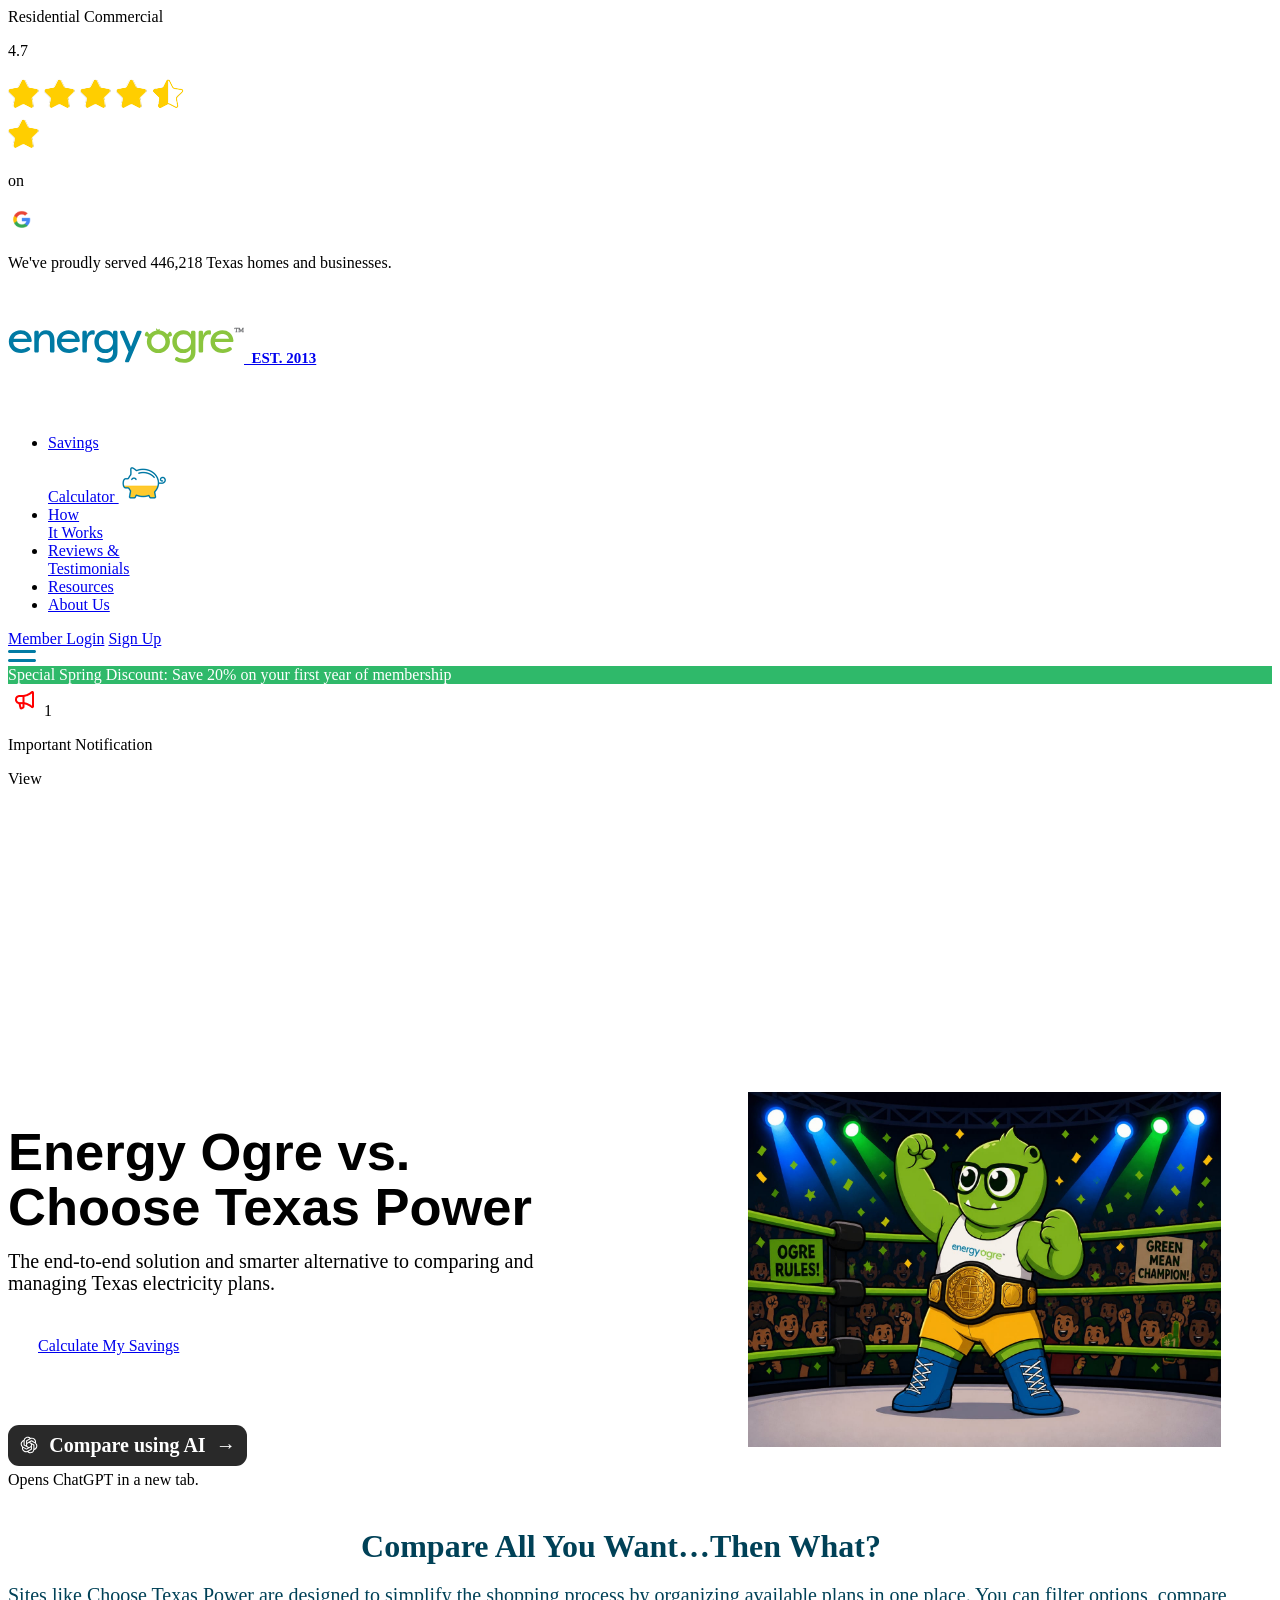
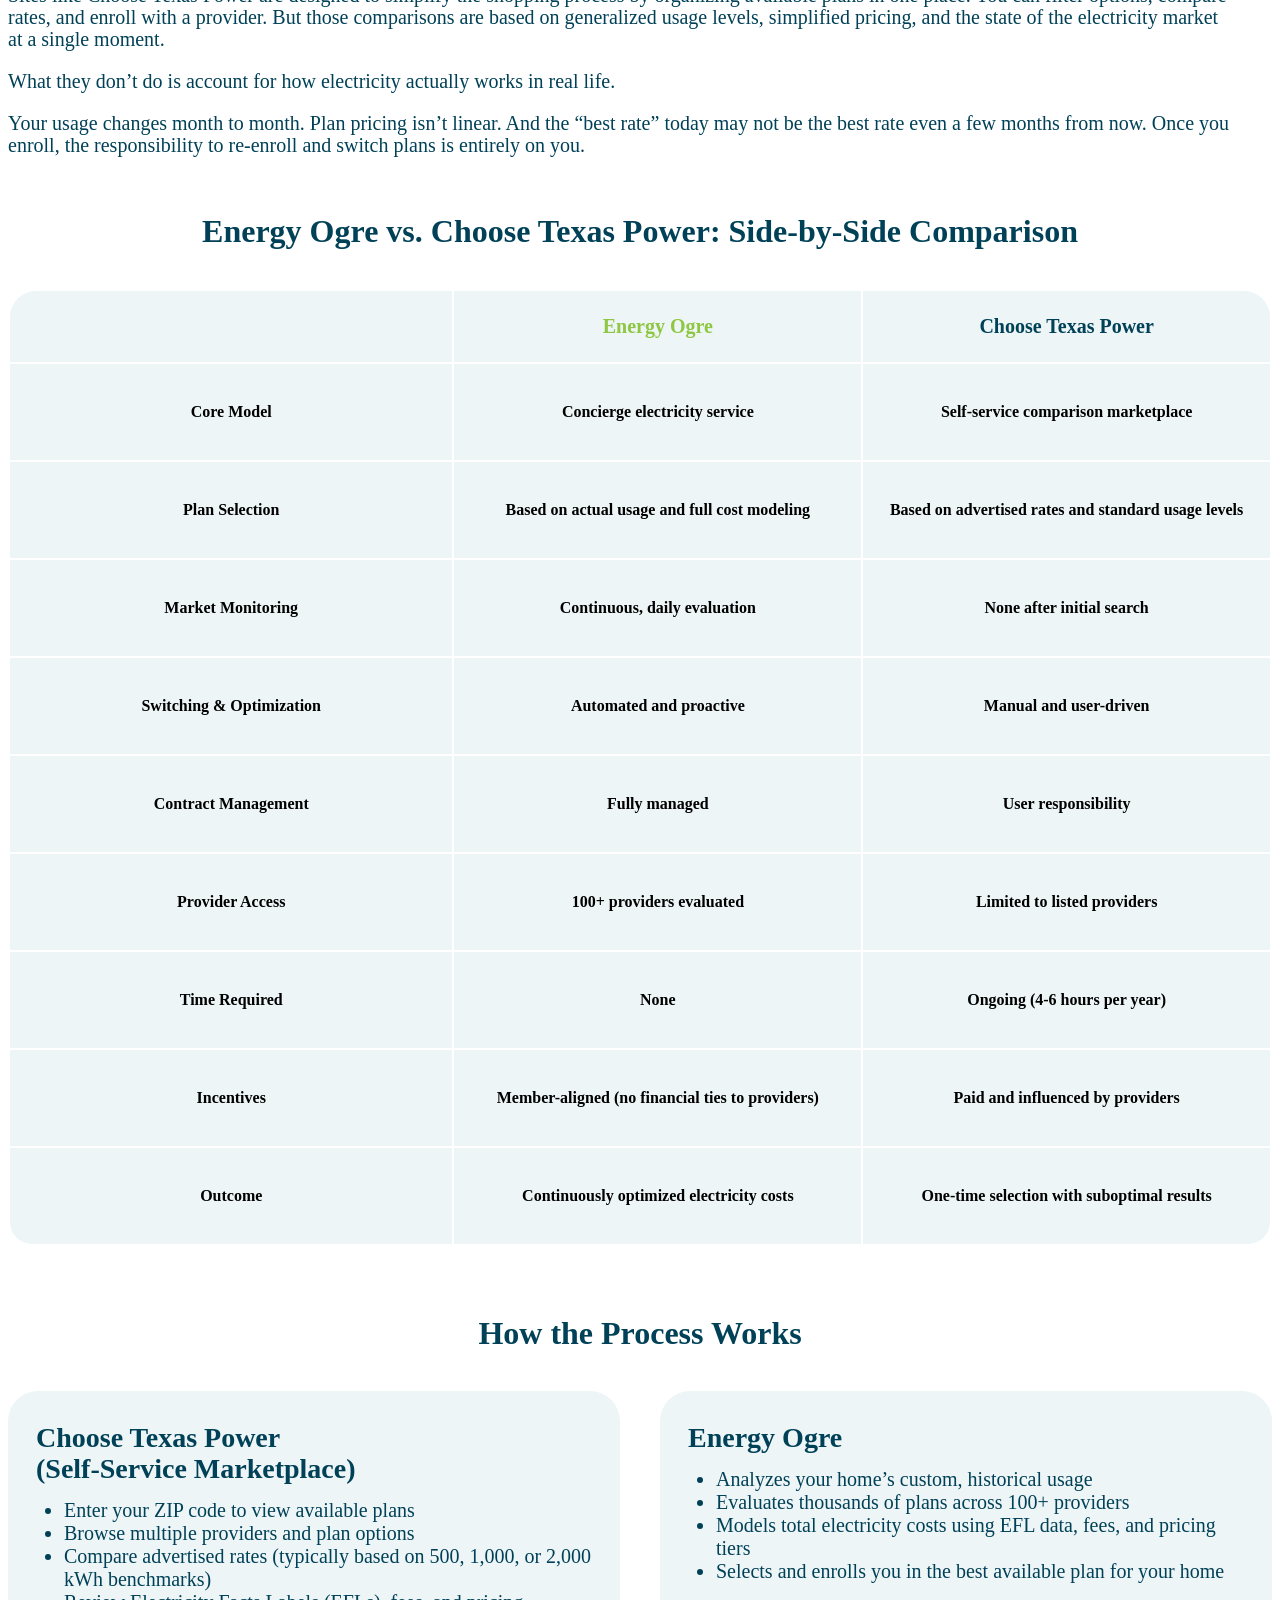
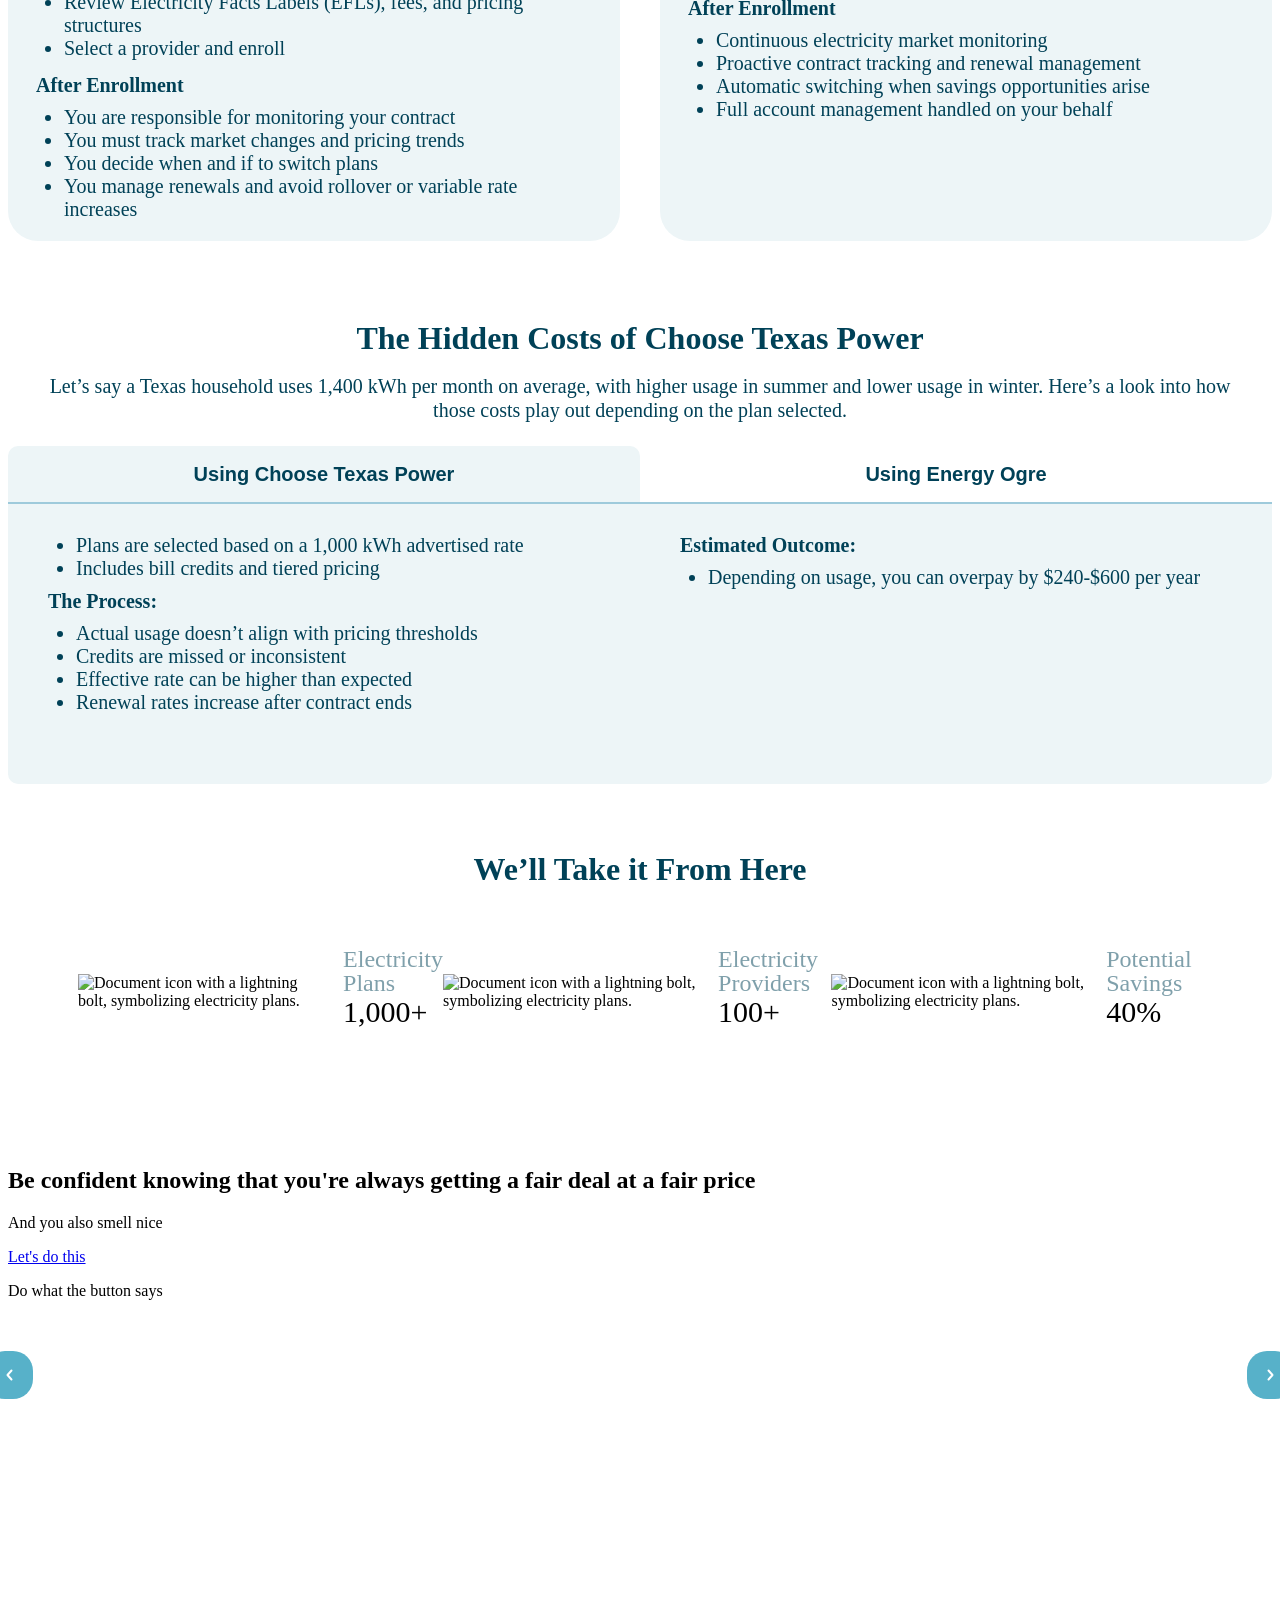
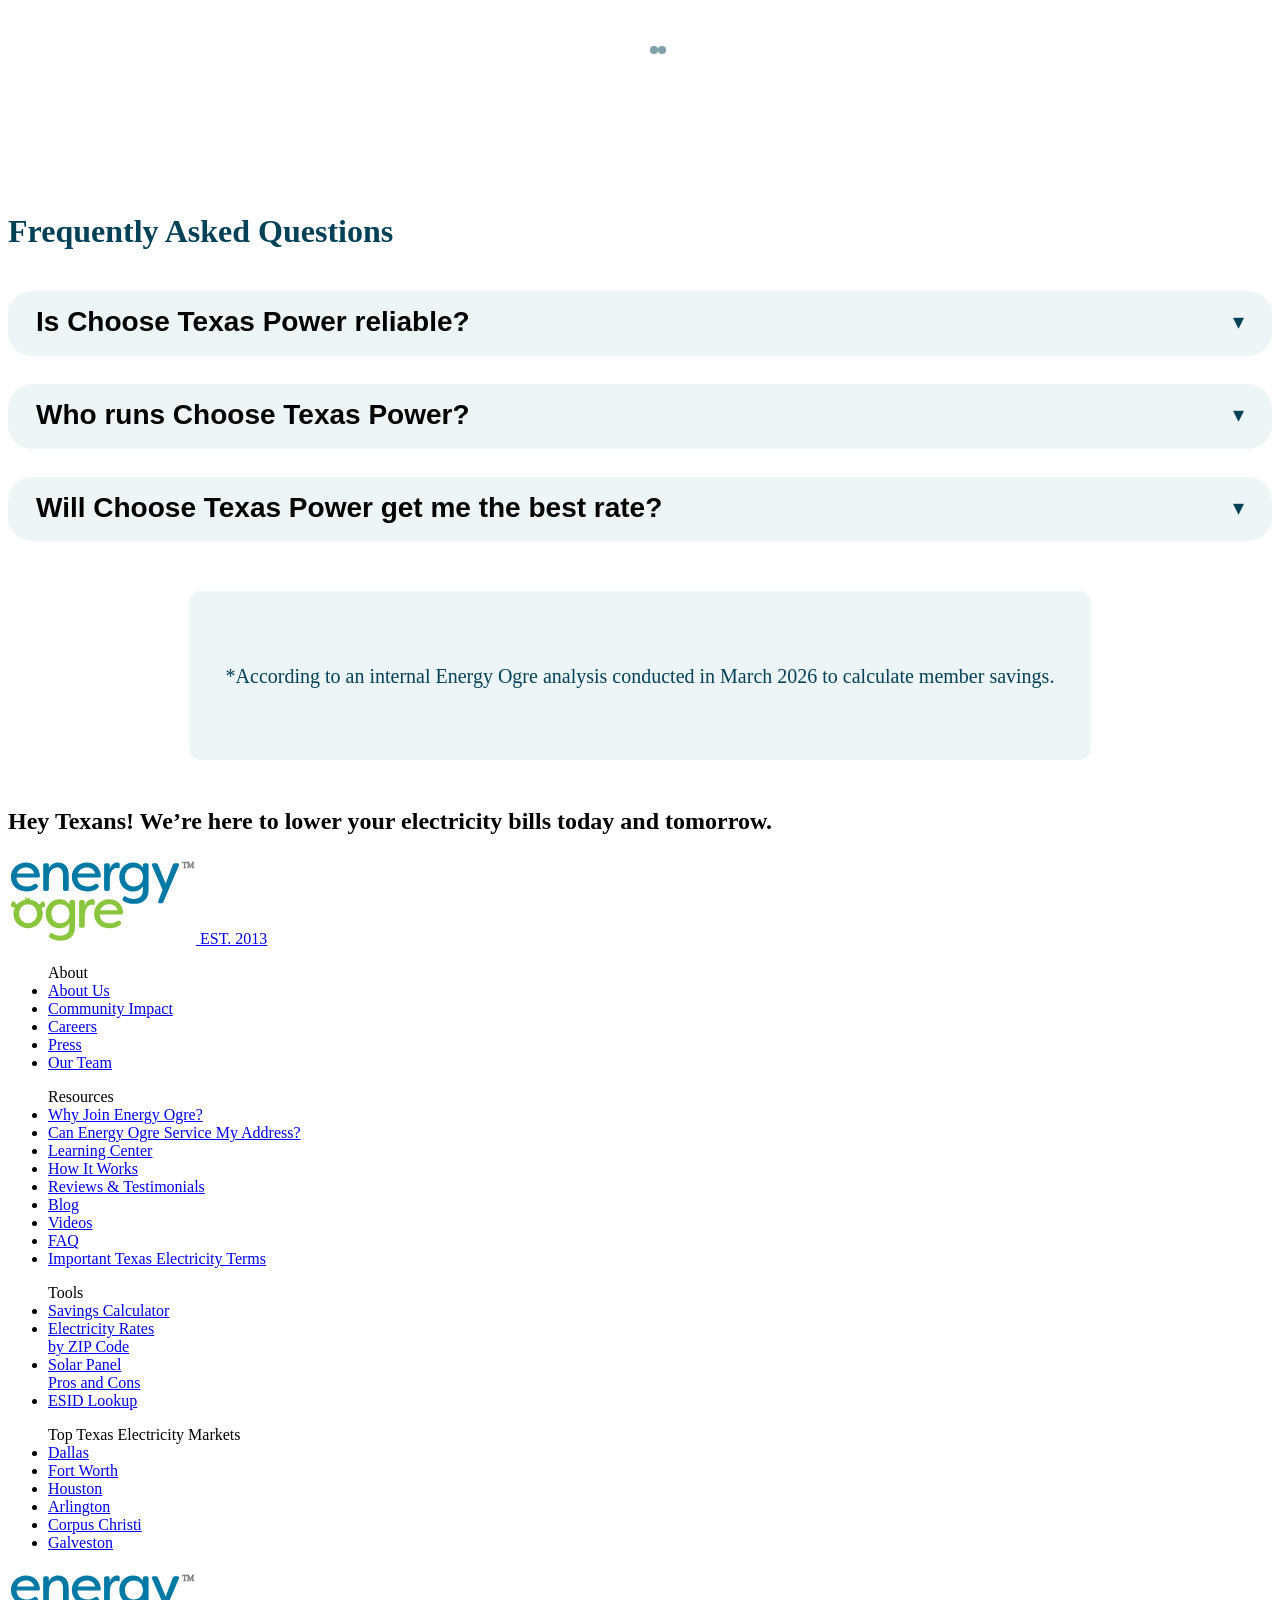
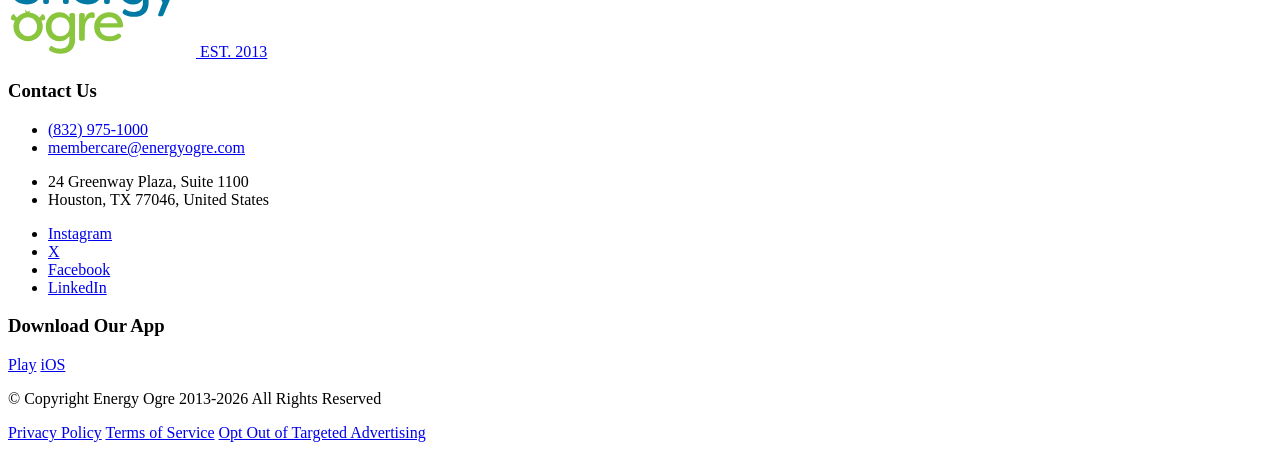
==== commit 67fde256: "text updates" ====
--- a/pages/energy-ogre-vs-choose-texas-power.html
+++ b/pages/energy-ogre-vs-choose-texas-power.html
@@ -335,23 +335,31 @@
         <div class="txu-faq-list">
           <div class="txu-faq-item">
             <button class="txu-faq-toggle" type="button" aria-expanded="false">
-              <span class="txu-faq-question">Will Choose Texas Power always have the most cost-effective plan for my home?</span>
+              <span class="txu-faq-question">Is Choose Texas Power reliable?</span>
             </button>
-            <p class="txu-faq-answer">Lorem ipsum dolor sit amet, consectetur adipiscing elit. Integer posuere erat a ante venenatis dapibus posuere velit aliquet.</p>
+            <div class="txu-faq-answer">
+              <p>Yes, Choose Texas Power is a legitimate comparison site that helps you browse electricity plans from different providers.</p>
+              <p>Like other marketplaces, it&rsquo;s designed to show options as opposed to helping manage them. You still need to evaluate plans, enroll, and maintain your contract on your own. Energy Ogre takes a different approach by acting as your advocate and handling the entire process on your behalf.</p>
+            </div>
           </div>
           <div class="txu-faq-item">
             <button class="txu-faq-toggle" type="button" aria-expanded="false">
-              <span class="txu-faq-question">How much time does plan management usually take each year?</span>
+              <span class="txu-faq-question">Who runs Choose Texas Power?</span>
             </button>
-            <p class="txu-faq-answer">Lorem ipsum dolor sit amet, consectetur adipiscing elit. Donec ullamcorper nulla non metus auctor fringilla.</p>
+            <div class="txu-faq-answer">
+              <p>Choose Texas Power is operated by a private company, not the state. It partners with electricity providers to display available plans and typically earns revenue through referrals.</p>
+              <p>Because it&rsquo;s a marketplace, its role is to present options. In contrast, Energy Ogre works directly for you, without provider incentives, to find and manage the best available plan for your home.</p>
+            </div>
           </div>
           <div class="txu-faq-item">
             <button class="txu-faq-toggle" type="button" aria-expanded="false">
-              <span class="txu-faq-question">What does Energy Ogre do after I enroll?</span>
+              <span class="txu-faq-question">Will Choose Texas Power get me the best rate?</span>
             </button>
-            <p class="txu-faq-answer">Lorem ipsum dolor sit amet, consectetur adipiscing elit. Maecenas faucibus mollis interdum et posuere consectetur est at lobortis.</p>
-          </div>
-        </div>
+            <div class="txu-faq-answer">
+              <p>Choose Texas Power can help you identify electricity plans from a range of providers, but it doesn&rsquo;t guarantee the lowest cost based on your specific usage. The plans shown are typically based on generic benchmarks or promotions and are not tailored to your home. With Energy Ogre, your plan is selected based on your historical and current usage and is backed by a team of experts who continuously monitor the market to keep you on the best available option.</p>
+            </div>
+          </div>
+        </div>        </div>
       </div>
     </section>
 
--- a/pages/templates.css
+++ b/pages/templates.css
@@ -429,6 +429,27 @@
   margin: 10px 0 0;
 }
 
+.txu-faq-answer p {
+  margin: 0 0 12px;
+}
+
+.txu-faq-answer p:last-child {
+  margin-bottom: 0;
+}
+
+.txu-faq-answer ul {
+  margin: 0 0 12px;
+  padding-left: 1.25em;
+}
+
+.txu-faq-answer li {
+  margin-bottom: 6px;
+}
+
+.txu-faq-answer li:last-child {
+  margin-bottom: 0;
+}
+
 .txu-faq-item.is-open .txu-faq-answer {
   display: block;
 }
@@ -519,13 +540,13 @@
 }
 
 .numbers__item p {
-  margin-bottom: 8px;
+  margin-bottom: 0;
   margin-top: 0;
 }
 
 .numbers .h4-seo {
   font-size: 1.875rem;
-  margin: 0;
+  margin: 0 0 8px;
 }
 
 .numbers__item p {
@@ -550,10 +571,45 @@
   margin: 0 0 20px;
 }
 
+.comparison-sites__trust-stat {
+  margin: 0 auto 28px;
+  max-width: 760px;
+}
+
+.comparison-sites__trust-number {
+  color: #8ec742;
+  font-family: Arial, sans-serif;
+  font-size: clamp(54px, 6vw, 88px);
+  font-weight: 700;
+  line-height: 1;
+  margin: 0 0 16px;
+}
+
+.comparison-sites__trust-divider {
+  border-top: 1px dotted #b8c5ca;
+  margin: 0 auto 16px;
+  width: 100%;
+}
+
+.comparison-sites__trust-label {
+  color: #000;
+  font-size: clamp(20px, 2.2vw, 30px);
+  font-weight: 700;
+  line-height: 1.2;
+  margin: 0 auto 24px;
+}
+
 .comparison-sites__intro {
   font-size: 20px;
   line-height: 1.1;
   margin: 0 auto 28px;
+  max-width: 1260px;
+}
+
+.comparison-sites__closing {
+  font-size: 20px;
+  line-height: 1.1;
+  margin: 28px auto 0;
   max-width: 1260px;
 }
 
@@ -1309,12 +1365,28 @@
     line-height: 1.25;
   }
 
+  .comparison-sites__trust-number {
+    font-size: 64px;
+    margin-bottom: 12px;
+  }
+
+  .comparison-sites__trust-label {
+    font-size: 22px;
+    margin-bottom: 20px;
+  }
+
   .comparison-sites__intro {
     font-size: 18px;
     line-height: 1.25;
     margin-bottom: 24px;
   }
 
+  .comparison-sites__closing {
+    font-size: 18px;
+    line-height: 1.25;
+    margin-top: 24px;
+  }
+
   .comparison-sites__list span {
     font-size: 26px;
   }
@@ -1500,12 +1572,36 @@
     margin-bottom: 14px;
   }
 
+  .comparison-sites__trust-stat {
+    margin-bottom: 20px;
+  }
+
+  .comparison-sites__trust-number {
+    font-size: 48px;
+    margin-bottom: 10px;
+  }
+
+  .comparison-sites__trust-divider {
+    margin-bottom: 12px;
+  }
+
+  .comparison-sites__trust-label {
+    font-size: 18px;
+    margin-bottom: 16px;
+  }
+
   .comparison-sites__intro {
     font-size: 16px;
     line-height: 1.3;
     margin-bottom: 20px;
   }
 
+  .comparison-sites__closing {
+    font-size: 16px;
+    line-height: 1.3;
+    margin-top: 20px;
+  }
+
   .comparison-sites__list {
     max-width: 320px;
   }
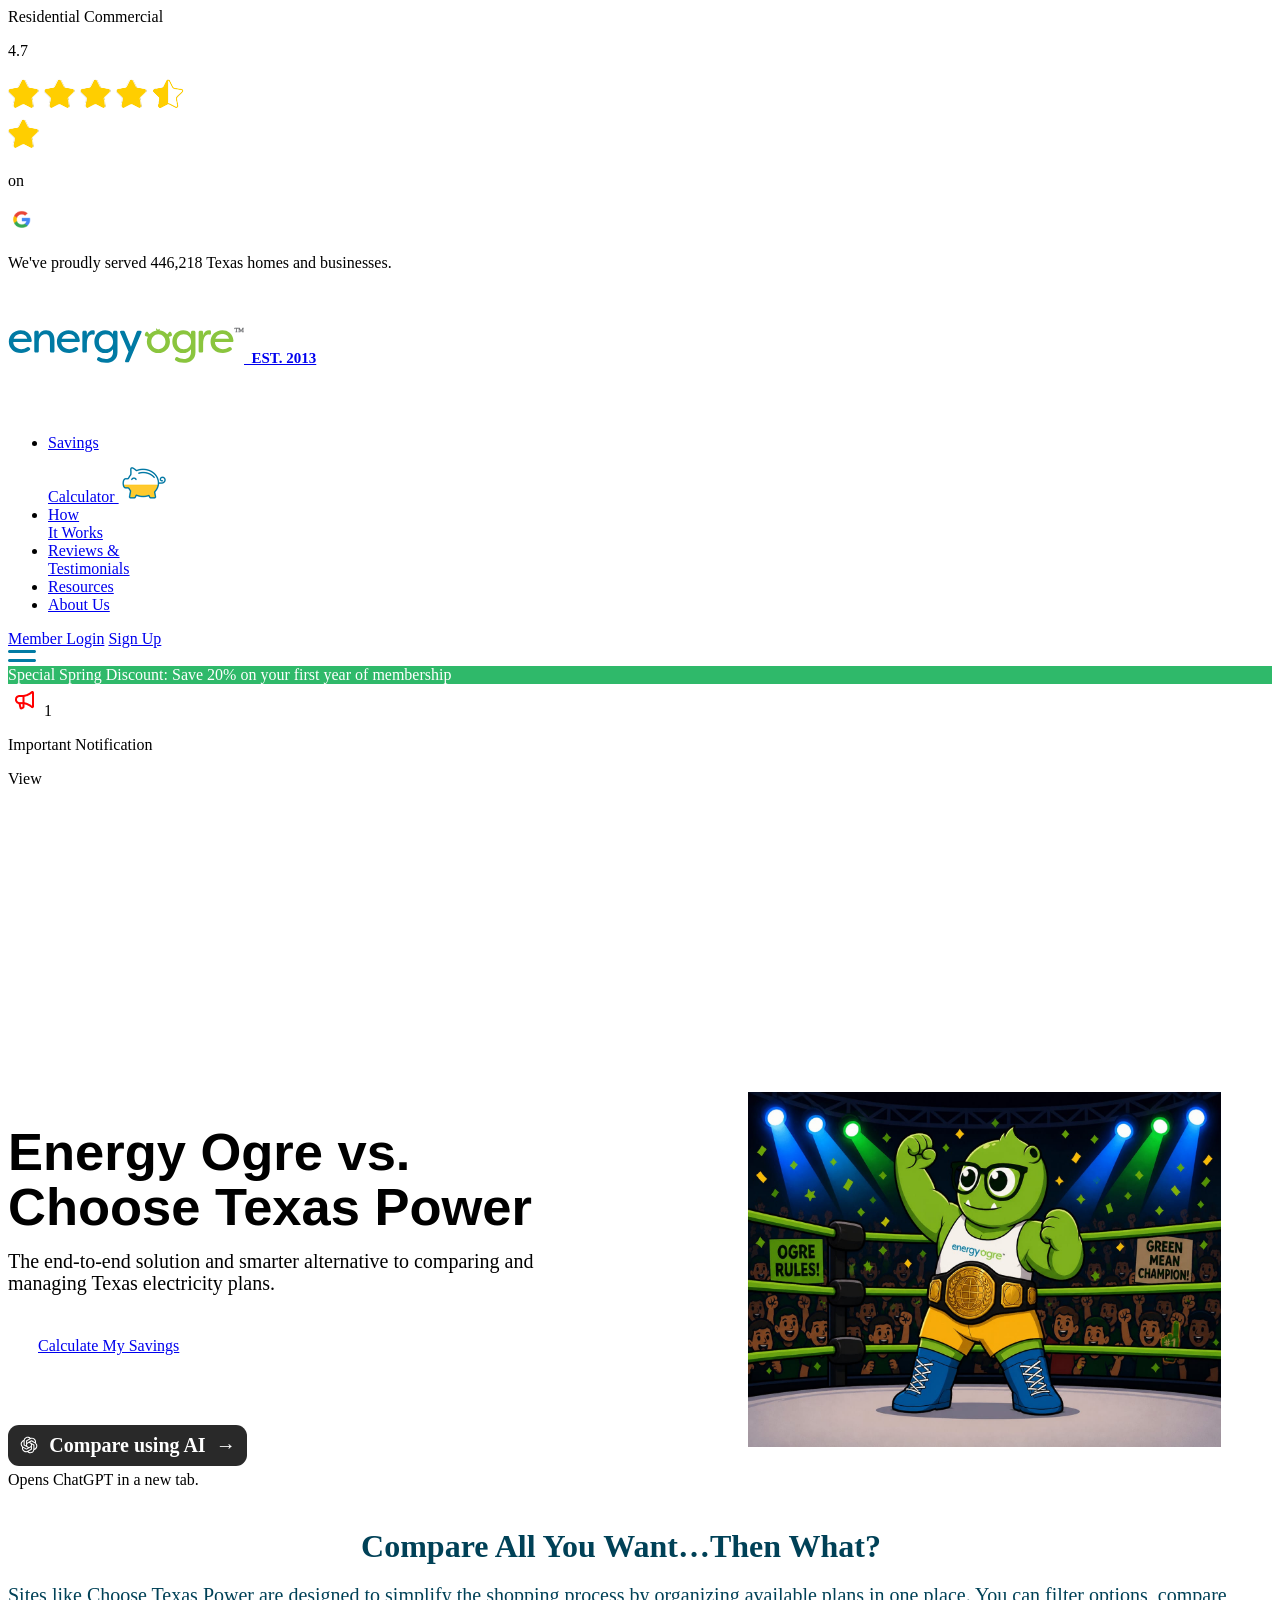
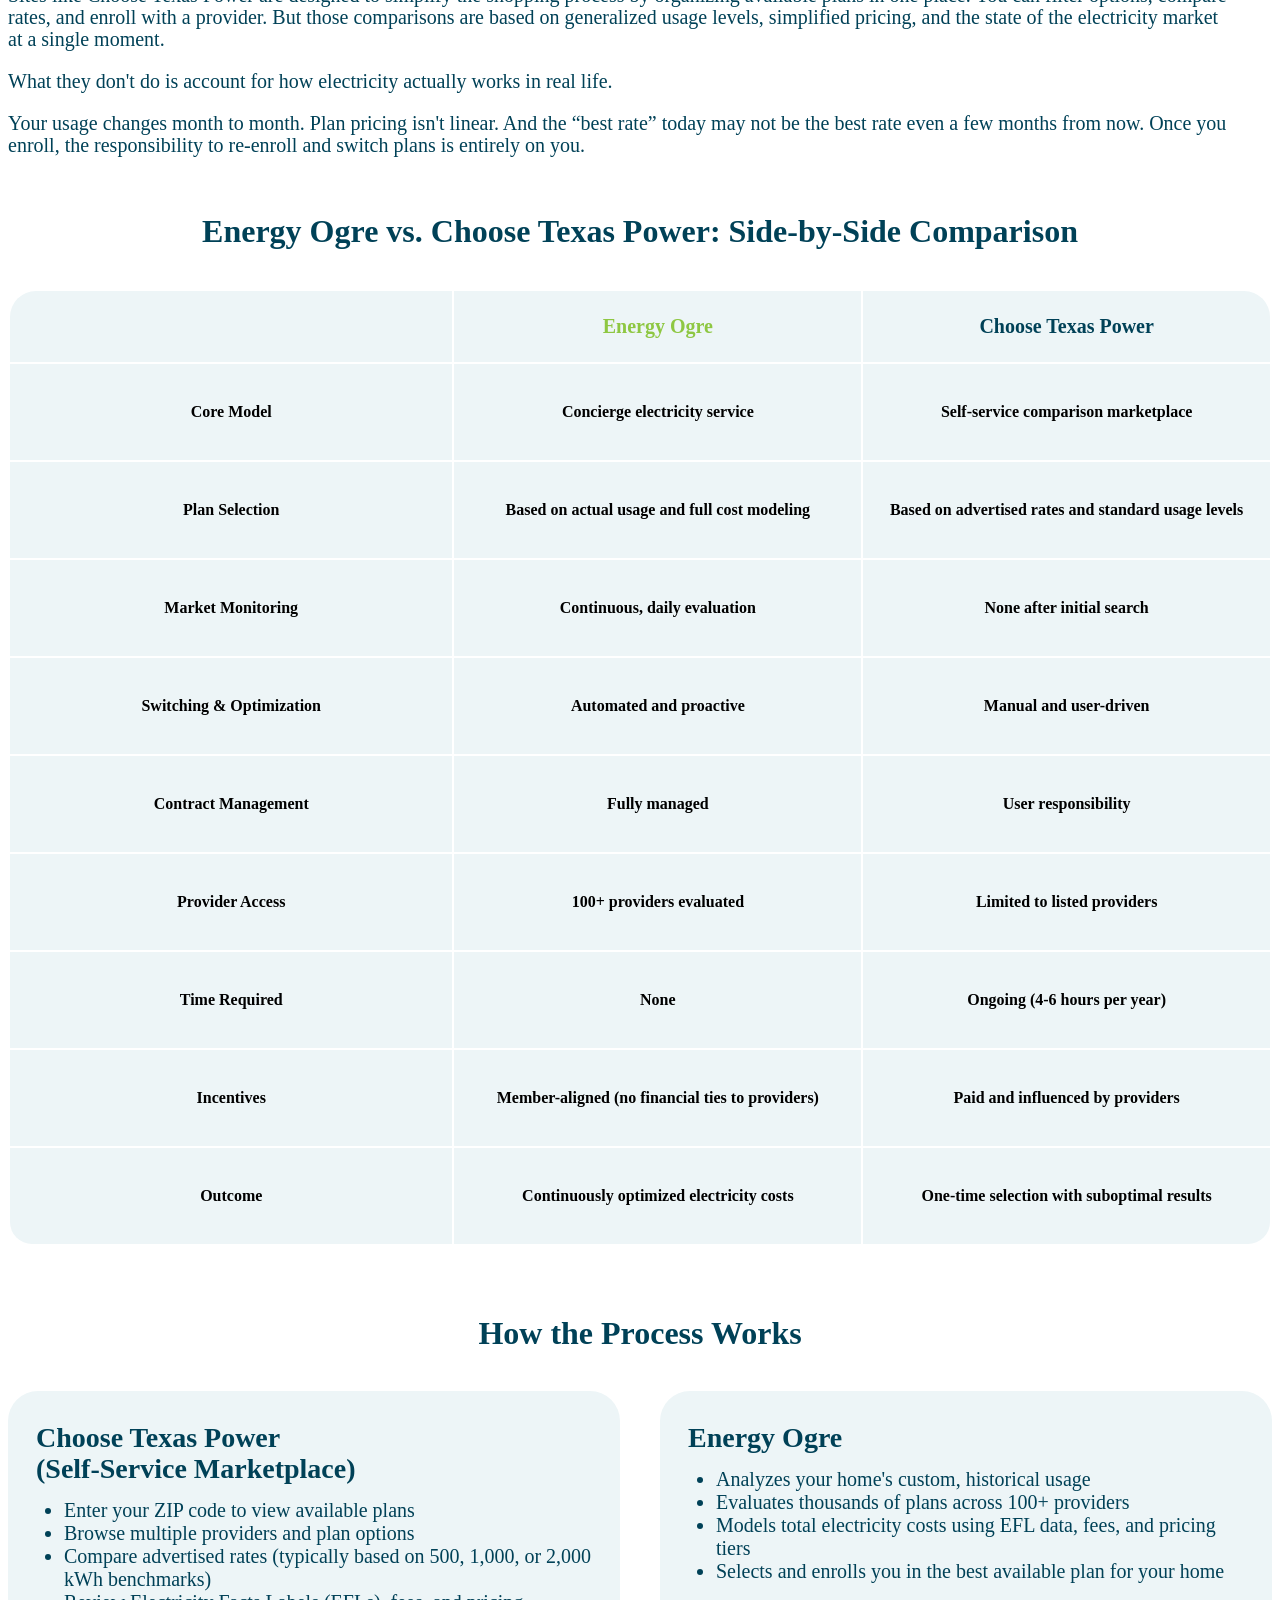
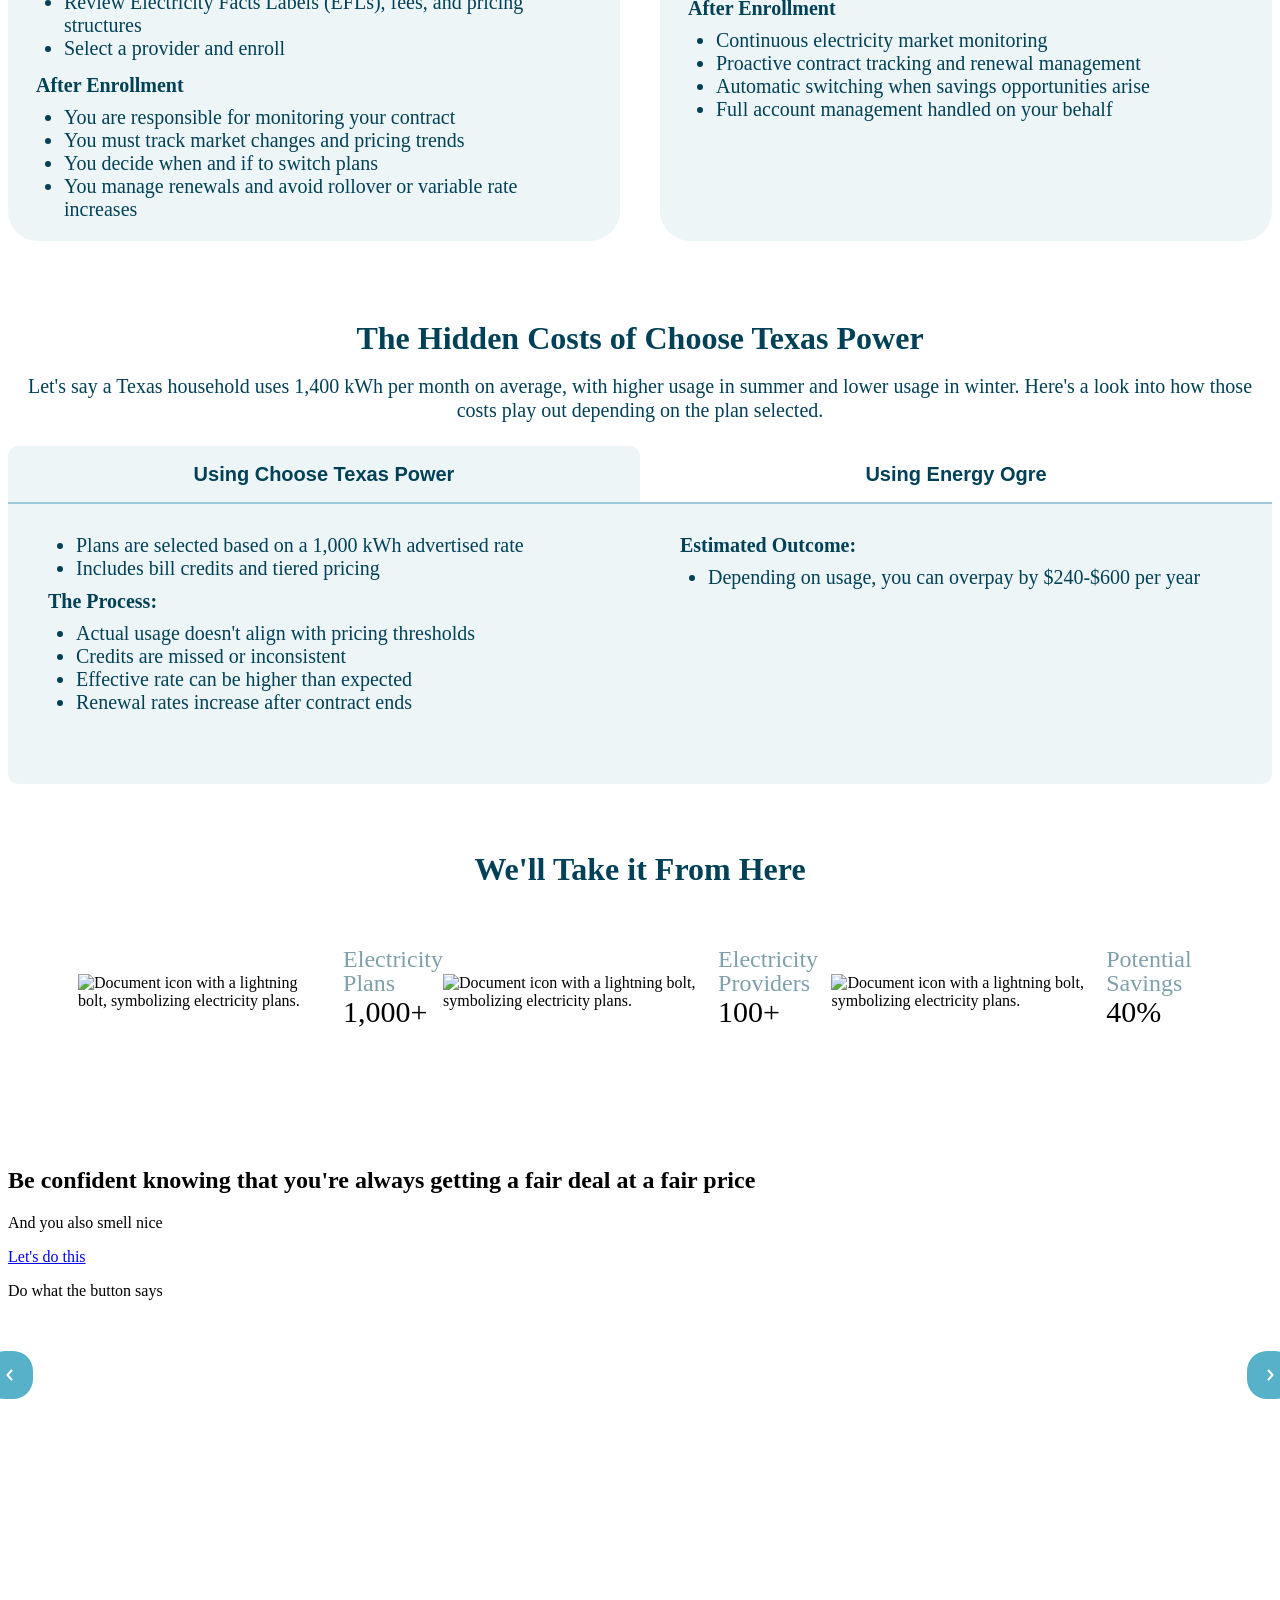
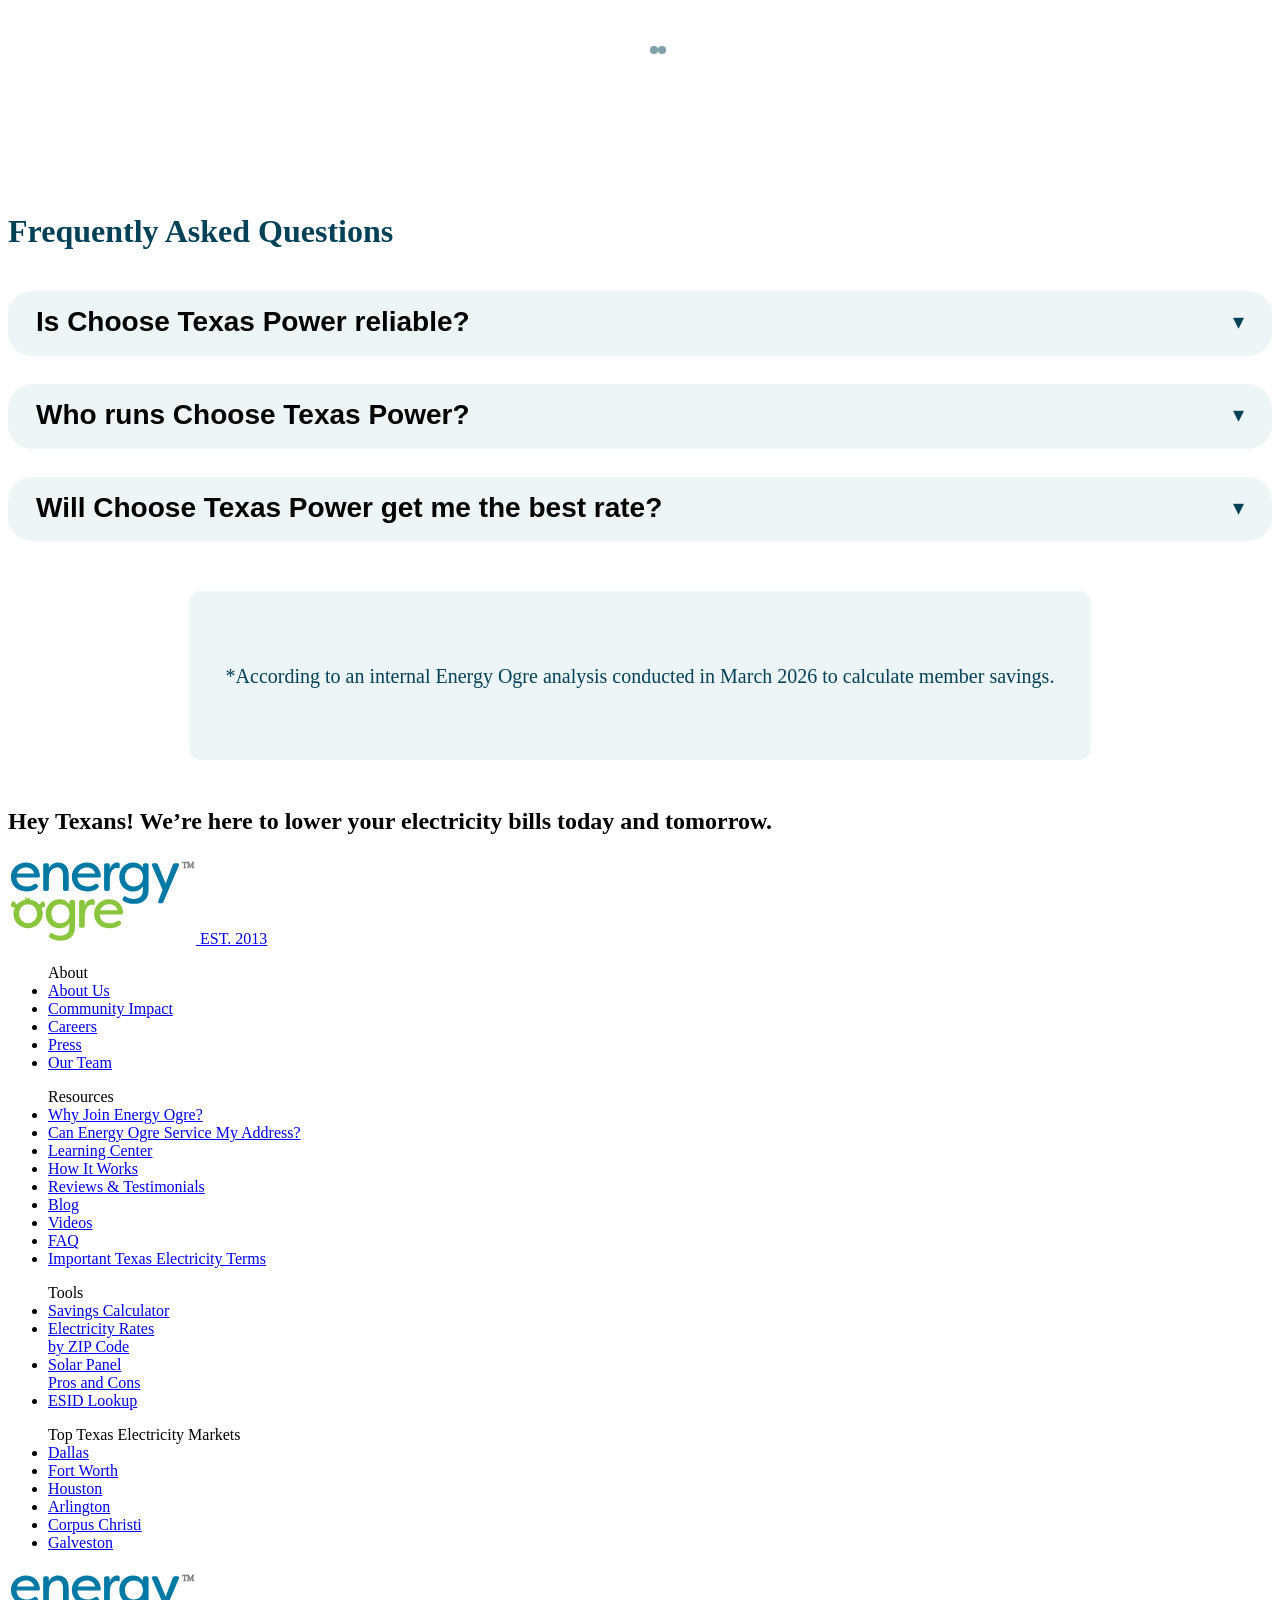
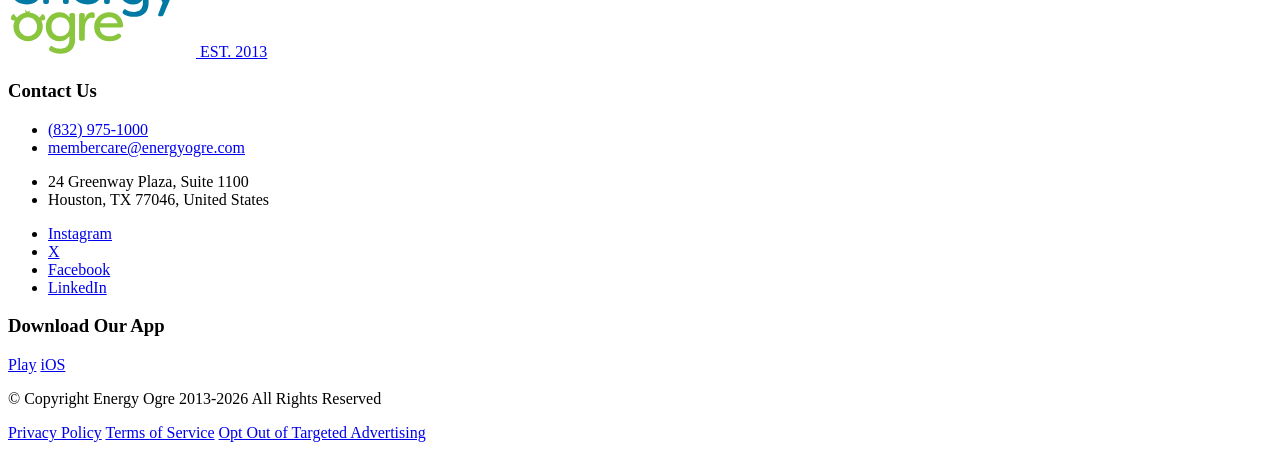
==== commit cf93d484: "text updates" ====
--- a/pages/energy-ogre-vs-choose-texas-power.html
+++ b/pages/energy-ogre-vs-choose-texas-power.html
@@ -42,8 +42,8 @@
         <div class="comparison-context-block txu-context-block">
           <h2>Compare All You Want&hellip;Then What?</h2>
           <p>Sites like Choose Texas Power are designed to simplify the shopping process by organizing available plans in one place. You can filter options, compare rates, and enroll with a provider. But those comparisons are based on generalized usage levels, simplified pricing, and the state of the electricity market at a single moment.</p>
-          <p>What they don&rsquo;t do is account for how electricity actually works in real life.</p>
-          <p>Your usage changes month to month. Plan pricing isn&rsquo;t linear. And the &ldquo;best rate&rdquo; today may not be the best rate even a few months from now. Once you enroll, the responsibility to re-enroll and switch plans is entirely on you.</p>
+          <p>What they don't do is account for how electricity actually works in real life.</p>
+          <p>Your usage changes month to month. Plan pricing isn't linear. And the &ldquo;best rate&rdquo; today may not be the best rate even a few months from now. Once you enroll, the responsibility to re-enroll and switch plans is entirely on you.</p>
         </div>
       </div>
     </section>
@@ -141,7 +141,7 @@
           <article class="txu-process-card">
             <h3>Energy Ogre</h3>
             <ul>
-              <li>Analyzes your home&rsquo;s custom, historical usage</li>
+              <li>Analyzes your home's custom, historical usage</li>
               <li>Evaluates thousands of plans across 100+ providers</li>
               <li>Models total electricity costs using EFL data, fees, and pricing tiers</li>
               <li>Selects and enrolls you in the best available plan for your home</li>
@@ -162,7 +162,7 @@
       <div class="container txu-hidden-costs">
         <h2>The Hidden Costs of Choose Texas Power</h2>
         <p class="txu-hidden-costs__intro">
-          Let&rsquo;s say a Texas household uses 1,400 kWh per month on average, with higher usage in summer and lower usage in winter. Here&rsquo;s a look into how those costs play out depending on the plan selected.
+          Let's say a Texas household uses 1,400 kWh per month on average, with higher usage in summer and lower usage in winter. Here's a look into how those costs play out depending on the plan selected.
         </p>
         <div class="txu-hidden-costs__tabs" role="tablist" aria-label="Usage comparison">
           <button class="txu-hidden-costs__tab txu-hidden-costs__tab--active" type="button" role="tab" aria-selected="true" aria-controls="ctp-hidden-costs-panel-site" id="ctp-hidden-costs-tab-site">Using Choose Texas Power</button>
@@ -176,7 +176,7 @@
             </ul>
             <h3>The Process:</h3>
             <ul>
-              <li>Actual usage doesn&rsquo;t align with pricing thresholds</li>
+              <li>Actual usage doesn't align with pricing thresholds</li>
               <li>Credits are missed or inconsistent</li>
               <li>Effective rate can be higher than expected</li>
               <li>Renewal rates increase after contract ends</li>
@@ -192,7 +192,7 @@
         <div class="txu-hidden-costs__panel txu-hidden-costs__panel--split" role="tabpanel" id="ctp-hidden-costs-panel-ogre" aria-labelledby="ctp-hidden-costs-tab-ogre" hidden>
           <div class="txu-hidden-costs__left">
             <ul>
-              <li>Plan selected based on your home&rsquo;s actual usage, not a single benchmark</li>
+              <li>Plan selected based on your home's actual usage, not a single benchmark</li>
               <li>Total cost evaluated across seasonal usage around a 1,400 kWh monthly average</li>
             </ul>
             <h3>The Process:</h3>
@@ -217,7 +217,7 @@
 
     <section class="cmp-section cmp-section--handoff" data-aos="fade-up">
       <div class="container handoff-intro">
-        <h2>We&rsquo;ll Take it From Here</h2>
+        <h2>We'll Take it From Here</h2>
       </div>
     </section>
 
@@ -339,7 +339,7 @@
             </button>
             <div class="txu-faq-answer">
               <p>Yes, Choose Texas Power is a legitimate comparison site that helps you browse electricity plans from different providers.</p>
-              <p>Like other marketplaces, it&rsquo;s designed to show options as opposed to helping manage them. You still need to evaluate plans, enroll, and maintain your contract on your own. Energy Ogre takes a different approach by acting as your advocate and handling the entire process on your behalf.</p>
+              <p>Like other marketplaces, it's designed to show options as opposed to helping manage them. You still need to evaluate plans, enroll, and maintain your contract on your own. Energy Ogre takes a different approach by acting as your advocate and handling the entire process on your behalf.</p>
             </div>
           </div>
           <div class="txu-faq-item">
@@ -348,7 +348,7 @@
             </button>
             <div class="txu-faq-answer">
               <p>Choose Texas Power is operated by a private company, not the state. It partners with electricity providers to display available plans and typically earns revenue through referrals.</p>
-              <p>Because it&rsquo;s a marketplace, its role is to present options. In contrast, Energy Ogre works directly for you, without provider incentives, to find and manage the best available plan for your home.</p>
+              <p>Because it's a marketplace, its role is to present options. In contrast, Energy Ogre works directly for you, without provider incentives, to find and manage the best available plan for your home.</p>
             </div>
           </div>
           <div class="txu-faq-item">
@@ -356,7 +356,7 @@
               <span class="txu-faq-question">Will Choose Texas Power get me the best rate?</span>
             </button>
             <div class="txu-faq-answer">
-              <p>Choose Texas Power can help you identify electricity plans from a range of providers, but it doesn&rsquo;t guarantee the lowest cost based on your specific usage. The plans shown are typically based on generic benchmarks or promotions and are not tailored to your home. With Energy Ogre, your plan is selected based on your historical and current usage and is backed by a team of experts who continuously monitor the market to keep you on the best available option.</p>
+              <p>Choose Texas Power can help you identify electricity plans from a range of providers, but it doesn't guarantee the lowest cost based on your specific usage. The plans shown are typically based on generic benchmarks or promotions and are not tailored to your home. With Energy Ogre, your plan is selected based on your historical and current usage and is backed by a team of experts who continuously monitor the market to keep you on the best available option.</p>
             </div>
           </div>
         </div>        </div>
